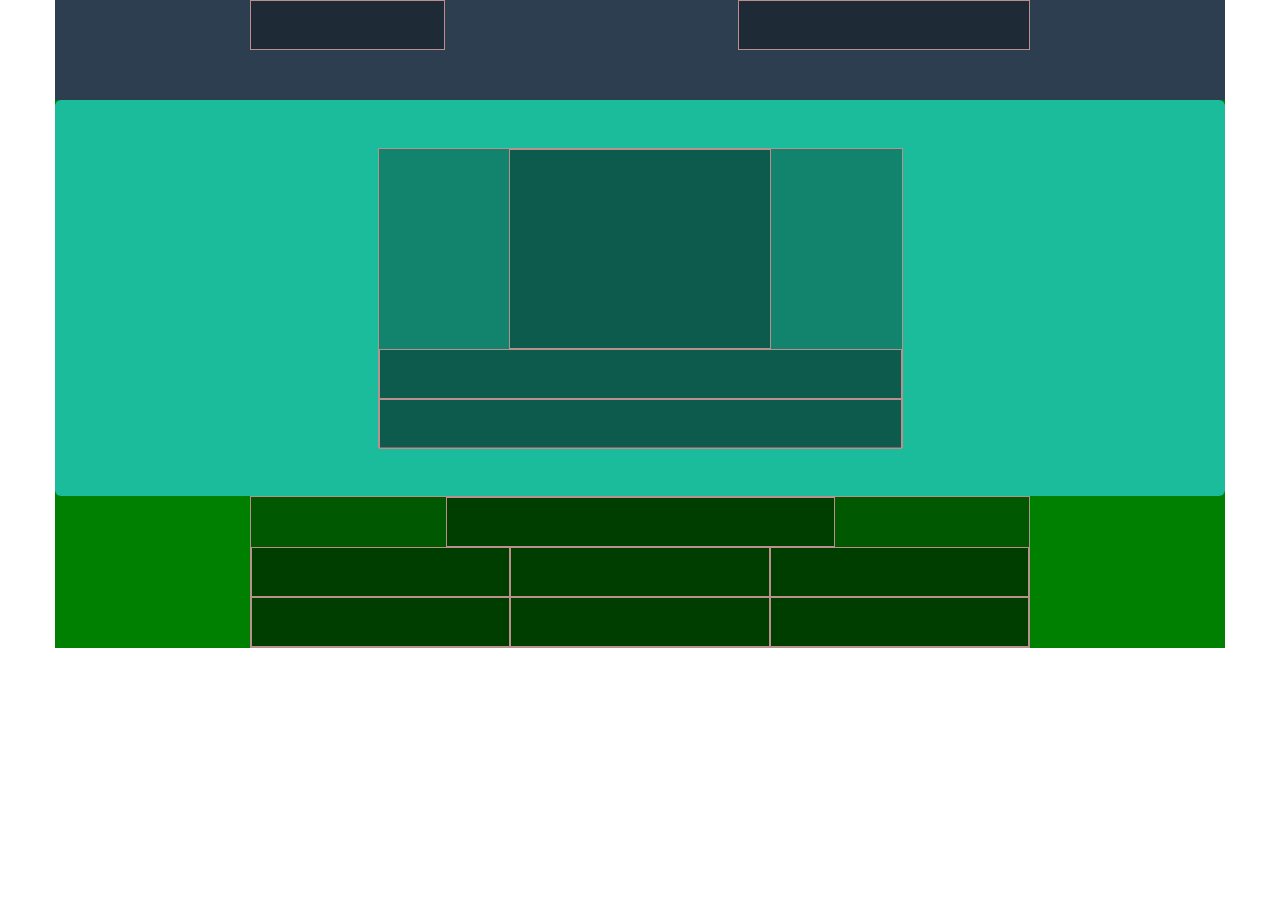
==== index.html @ 0159f52b "inizio settore main" ====
<!DOCTYPE html>
<html lang="en">
    <head>
        <meta charset="UTF-8">
        <meta http-equiv="X-UA-Compatible" content="IE=edge">
        <meta name="viewport" content="width=device-width, initial-scale=1.0">
        <!-- Latest compiled and minified CSS -->
        <link rel="stylesheet" href="https://maxcdn.bootstrapcdn.com/bootstrap/3.3.7/css/bootstrap.min.css" integrity="sha384-BVYiiSIFeK1dGmJRAkycuHAHRg32OmUcww7on3RYdg4Va+PmSTsz/K68vbdEjh4u" crossorigin="anonymous">
        <link rel="stylesheet" href="css/style.css">
        <title>Bootstrap Freelancer</title>
    </head>
    <body>
        <!-- sezione dedicata all'header -->
        <header>

            <!-- sezione dedicata all'header nav -->
            <section class="header-top container">
                <div class="row ">
                    <div class="col-xs-2 col-xs-offset-2"></div>
                    <div class="col-xs-3 col-xs-offset-3"></div>
                </div>
            </section>

            <section class="container">
                <div class="row jumbotron">
                    <div class="col-xs-6 col-xs-offset-3">
                        <div class="row">
                            <div id="img-jumbotron" class="col-xs-6 col-xs-offset-3"></div>
                            <div class="col-xs-12"></div>
                            <div class="col-xs-12"></div>
                        </div>
                    </div>
                </div>
            </section>
        </header>
        <!-- /sezione dedicata all'header -->

        <!-- sezione dedicata al main -->
        <main>
            <section class="container">
                <div class="row">
                    <div" class="col-xs-8 col-xs-offset-2">
                        <div class="row">
                            <div class="col-xs-6 col-xs-offset-3"></div>
                            <div class="col-xs-4"></div>
                            <div class="col-xs-4"></div>
                            <div class="col-xs-4"></div>
                            <div class="col-xs-4"></div>
                            <div class="col-xs-4"></div>
                            <div class="col-xs-4"></div>
                        </div>
                    </div>
                </div>
            </section>
        </main>
        <!-- /sezione dedicata al main -->

        <!-- sezione dedicata al footer  -->
        <footer>

        </footer>
        <!-- /sezione dedicata al footer  -->
    </body>
</html>
---- css/style.css ----
/* css comuni */
.container {
    background-color: green;
    min-height: 100px;
}
.row {
    margin-bottom: 0px;
    min-height: 50px;
}
[class*="col-"] {
    min-height: 50px;
    border: 1px solid rosybrown;
    background-color: rgba(0, 0, 0, 0.3);
}
/* css dedicato all'header */

.header-top {
    background-color: #2C3E50;
}
.jumbotron {
    background-color: #1ABC9C;
}
.jumbotron>div {
    height: 300px;
}
#img-jumbotron {
    height: 200px;
}

/* css dedicato al main */



/* css dedicato al footer  */
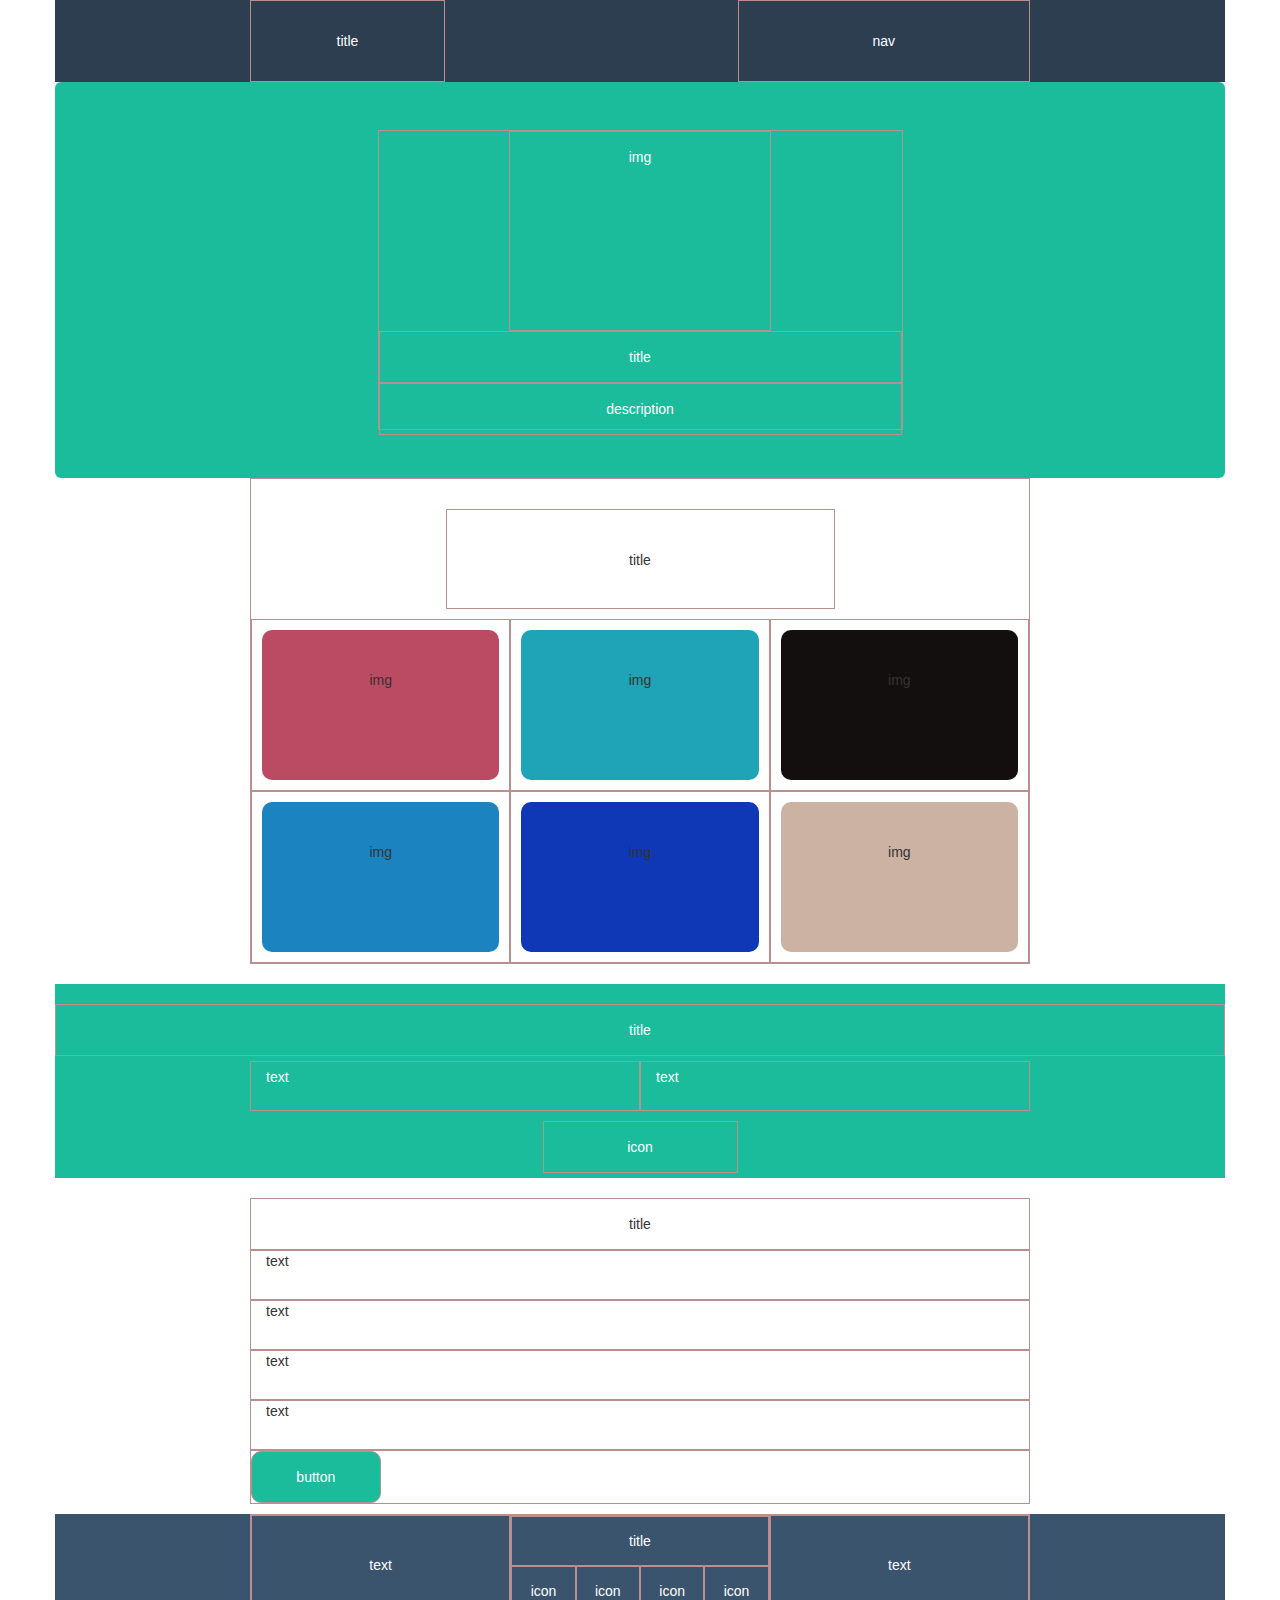
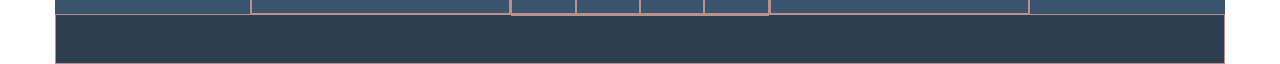
==== commit 8d6c6bca: "xs complete" ====
--- a/index.html
+++ b/index.html
@@ -14,20 +14,20 @@
         <header>
 
             <!-- sezione dedicata all'header nav -->
-            <section class="header-top container">
-                <div class="row ">
-                    <div class="col-xs-2 col-xs-offset-2"></div>
-                    <div class="col-xs-3 col-xs-offset-3"></div>
+            <section id="header-top" class="container">
+                <div class="row">
+                    <div class="col-xs-2 col-xs-offset-2">title</div>
+                    <div class="col-xs-3 col-xs-offset-3">nav</div>
                 </div>
             </section>
 
-            <section class="container">
+            <section id="start" class="container">
                 <div class="row jumbotron">
                     <div class="col-xs-6 col-xs-offset-3">
                         <div class="row">
-                            <div id="img-jumbotron" class="col-xs-6 col-xs-offset-3"></div>
-                            <div class="col-xs-12"></div>
-                            <div class="col-xs-12"></div>
+                            <div id="img-jumbotron" class="col-xs-6 col-xs-offset-3">img</div>
+                            <div class="col-xs-12">title</div>
+                            <div class="col-xs-12">description</div>
                         </div>
                     </div>
                 </div>
@@ -37,17 +37,57 @@
 
         <!-- sezione dedicata al main -->
         <main>
-            <section class="container">
+            <section id="portfolio" class="container">
                 <div class="row">
                     <div" class="col-xs-8 col-xs-offset-2">
                         <div class="row">
-                            <div class="col-xs-6 col-xs-offset-3"></div>
-                            <div class="col-xs-4"></div>
-                            <div class="col-xs-4"></div>
-                            <div class="col-xs-4"></div>
-                            <div class="col-xs-4"></div>
-                            <div class="col-xs-4"></div>
-                            <div class="col-xs-4"></div>
+                            <div class="col-xs-6 col-xs-offset-3 title">title</div>
+                            <div class="col-xs-4">
+                                <div class="main-img-1">img</div>
+                            </div>
+                            <div class="col-xs-4">
+                                <div class="main-img-2">img</div>
+                            </div>
+                            <div class="col-xs-4">
+                                <div class="main-img-3">img</div>
+                            </div>
+                            <div class="col-xs-4">
+                                <div class="main-img-4">img</div>
+                            </div>
+                            <div class="col-xs-4">
+                                <div class="main-img-5">img</div>
+                            </div>
+                            <div class="col-xs-4">
+                                <div class="main-img-6">img</div>
+                            </div>
+                        </div>
+                    </div>
+                </div>
+            </section>
+
+            <section id="about" class="container">
+                <div class="row">
+                    <div class="col-sx-12 title">title</div>
+                    <p class="col-xs-4 col-xs-offset-2">
+                        text
+                    </p>
+                    <p class="col-xs-4">
+                        text
+                    </p>
+                    <div id="icon-1" class="col-xs-2 col-xs-offset-5">icon</div>
+                </div>
+            </section>
+
+            <section id="contact" class="contact container">
+                <div class="row">
+                    <div class="title col-xs-8 col-xs-offset-2">title</div>
+                    <div class="col-xs-8 col-xs-offset-2">text</div>
+                    <div class="col-xs-8 col-xs-offset-2">text</div>
+                    <div class="col-xs-8 col-xs-offset-2">text</div>
+                    <div class="col-xs-8 col-xs-offset-2">text</div>
+                    <div class="col-xs-8 col-xs-offset-2">
+                        <div class="row">
+                            <div id ="button-1" class="col-xs-2">button</div>
                         </div>
                     </div>
                 </div>
@@ -57,7 +97,43 @@
 
         <!-- sezione dedicata al footer  -->
         <footer>
+            <section class="container">
+                <div id="footer-center" class="row ">
+                    <div class="col-xs-8 col-xs-offset-2">
+                        <div class="row">
+                            <div class="col-xs-4">
+                                <span>text</span>
+                            </div>
+                            <div class="col-xs-4">
+                                <div class="row footer-icon">
+                                    <div class="col-xs-12">
+                                        <span>title</span>
+                                    </div>
+                                    <div class="col-xs-3">
+                                        <span>icon</span>
+                                    </div>
+                                    <div class="col-xs-3">
+                                        <span>icon</span>
+                                    </div>
+                                    <div class="col-xs-3">
+                                        <span>icon</span>
+                                    </div>
+                                    <div class="col-xs-3">
+                                        <span>icon</span>
+                                    </div>
+                                </div>
+                            </div>
+                            <div class="col-xs-4">
+                                <span>text</span>
+                            </div>
+                        </div>
+                    </div>
+                </div>
 
+                <div id="footer-bottom" class="row">
+                    <div class="col-xs-12"></div>
+                </div>
+            </section>
         </footer>
         <!-- /sezione dedicata al footer  -->
     </body>
--- a/css/style.css
+++ b/css/style.css
@@ -1,7 +1,7 @@
 /* css comuni */
 .container {
-    background-color: green;
-    min-height: 100px;
+    /* background-color: green; */
+    min-height: 50px;
 }
 .row {
     margin-bottom: 0px;
@@ -10,12 +10,19 @@
 [class*="col-"] {
     min-height: 50px;
     border: 1px solid rosybrown;
-    background-color: rgba(0, 0, 0, 0.3);
+    /* background-color: rgba(0, 0, 0, 0.3); */
 }
 /* css dedicato all'header */
+header {
+    color: white;
+    text-align: center;
+}
 
-.header-top {
+#header-top {
     background-color: #2C3E50;
+}
+#header-top [class*="col-"] {
+    line-height: 80px;
 }
 .jumbotron {
     background-color: #1ABC9C;
@@ -26,10 +33,104 @@
 #img-jumbotron {
     height: 200px;
 }
+#start {
+    line-height: 50px;
+}
 
 /* css dedicato al main */
+#portfolio {
+    text-align: center; 
+    line-height: 100px;
+}
+#portfolio .title {
+    height: 100px;
+    margin-top: 30px;
+    margin-bottom: 10px;
+}
+[class*="main-img-"] {
+    height: 150px;
+    border-radius: 10px;
+    margin: 10px -5px 10px -5px;
+}
+.main-img-1 {
+    background-color: #BA4B63;
+}
+.main-img-2 {
+    background-color: #1EA4B6;
+}
+.main-img-3 {
+    background-color: #140F0F;
+}
+.main-img-4 {
+    background-color: #1C83C1;
+}
+.main-img-5 {
+    background-color: #0E38B5;
+}
+.main-img-6 {
+    background-color: #CCB2A3;
+}
+#about {
+    background-color: #1ABC9C;
+    color: white;
+    margin-top: 20px;
+    margin-bottom: 20px;
+}
+#about .title {
+    margin-top: 20px;
+    margin-bottom: 5px;
+    text-align: center;
+    line-height: 50px;
+}
+#about p {
+    padding-top: 5px;
+}
+#about> .row div:last-child {
+    margin-bottom: 5px;
+    text-align: center;
+}
+#icon-1 {
+    line-height: 50px;
+}
 
-
+#contact .title{
+    text-align: center;
+    line-height: 50px;
+}
+#button-1 {
+    line-height: 50px;
+    text-align: center;
+    border-radius: 10px;
+    color: white;
+    background-color: #1ABC9C;
+}
 
 /* css dedicato al footer  */
+footer {
+    margin-top: 10px;
+    color: white;
+    text-align: center;
+}
+footer [class*="col-"] {
+    position: relative;
+}
 
+footer span {
+    position: absolute; 
+    top: 50%;
+    left: 50%;
+    transform: translate(-50%, -50%);
+}
+
+#footer-center {
+    background-color: #3A546D;
+}
+#footer-center [class*="col-"] {
+    height: 100px;
+}
+#footer-bottom {
+    background-color: #2C3E50;
+}
+#footer-center .footer-icon div{
+    height: 20px;
+}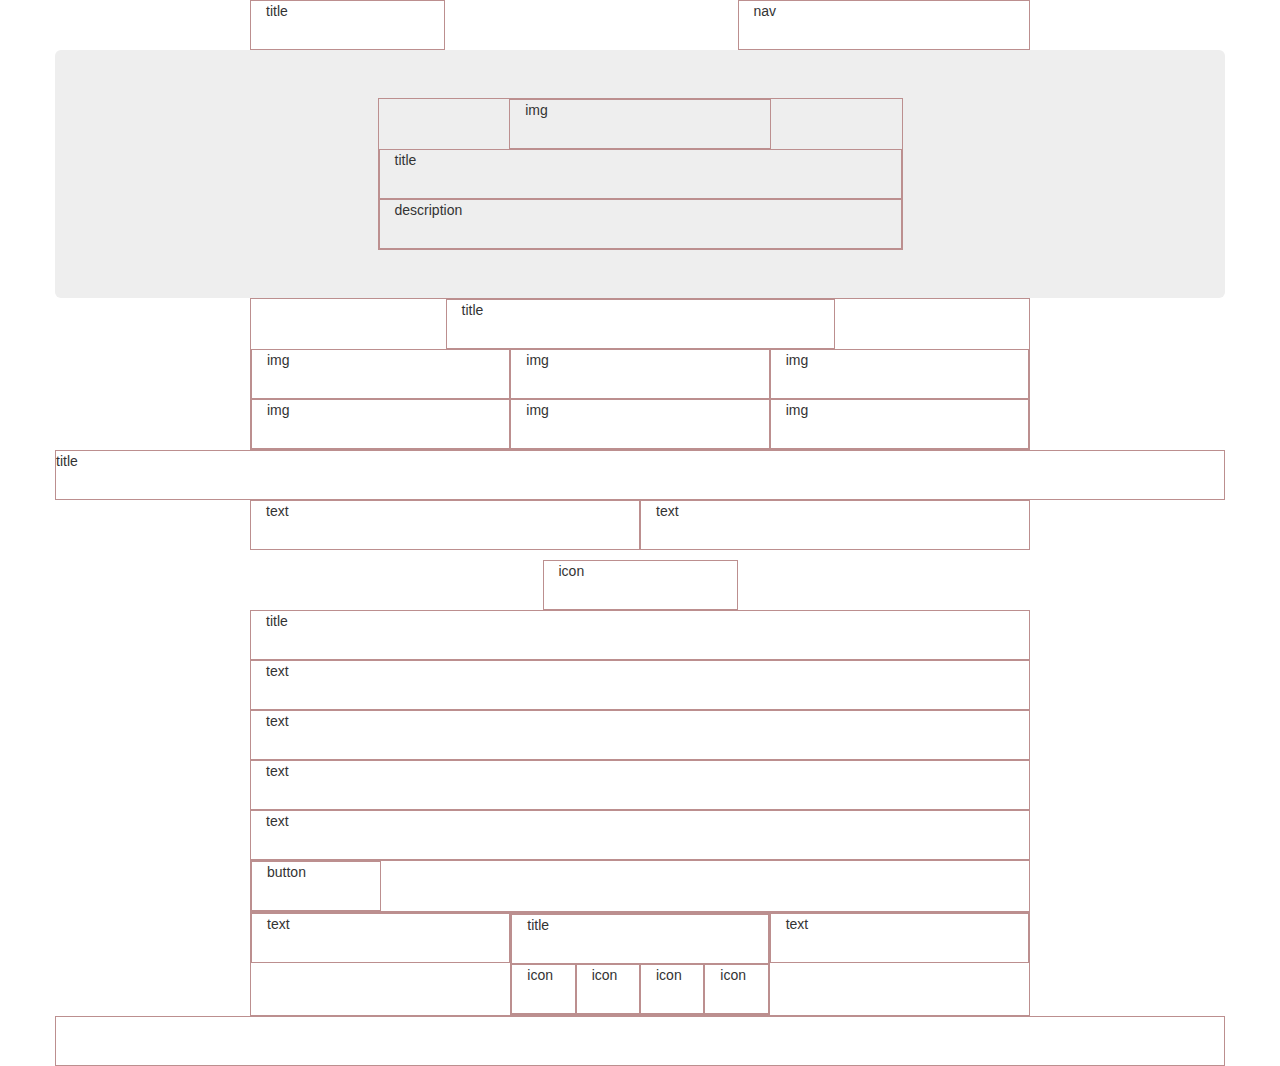
==== commit 66b51e7c: "correzione - lg" ====
--- a/index.html
+++ b/index.html
@@ -16,18 +16,18 @@
             <!-- sezione dedicata all'header nav -->
             <section id="header-top" class="container">
                 <div class="row">
-                    <div class="col-xs-2 col-xs-offset-2">title</div>
-                    <div class="col-xs-3 col-xs-offset-3">nav</div>
+                    <div class="col-lg-2 col-xs-offset-2">title</div>
+                    <div class="col-lg-3 col-lg-offset-3">nav</div>
                 </div>
             </section>
 
             <section id="start" class="container">
                 <div class="row jumbotron">
-                    <div class="col-xs-6 col-xs-offset-3">
+                    <div class="col-lg-6 col-lg-offset-3">
                         <div class="row">
-                            <div id="img-jumbotron" class="col-xs-6 col-xs-offset-3">img</div>
-                            <div class="col-xs-12">title</div>
-                            <div class="col-xs-12">description</div>
+                            <div id="img-jumbotron" class="col-lg-6 col-lg-offset-3">img</div>
+                            <div class="col-lg-12">title</div>
+                            <div class="col-lg-12">description</div>
                         </div>
                     </div>
                 </div>
@@ -39,25 +39,25 @@
         <main>
             <section id="portfolio" class="container">
                 <div class="row">
-                    <div" class="col-xs-8 col-xs-offset-2">
+                    <div" class="col-lg-8 col-lg-offset-2">
                         <div class="row">
-                            <div class="col-xs-6 col-xs-offset-3 title">title</div>
-                            <div class="col-xs-4">
+                            <div class="col-lg-6 col-lg-offset-3 title">title</div>
+                            <div class="col-lg-4">
                                 <div class="main-img-1">img</div>
                             </div>
-                            <div class="col-xs-4">
+                            <div class="col-lg-4">
                                 <div class="main-img-2">img</div>
                             </div>
-                            <div class="col-xs-4">
+                            <div class="col-lg-4">
                                 <div class="main-img-3">img</div>
                             </div>
-                            <div class="col-xs-4">
+                            <div class="col-lg-4">
                                 <div class="main-img-4">img</div>
                             </div>
-                            <div class="col-xs-4">
+                            <div class="col-lg-4">
                                 <div class="main-img-5">img</div>
                             </div>
-                            <div class="col-xs-4">
+                            <div class="col-lg-4">
                                 <div class="main-img-6">img</div>
                             </div>
                         </div>
@@ -68,26 +68,26 @@
             <section id="about" class="container">
                 <div class="row">
                     <div class="col-sx-12 title">title</div>
-                    <p class="col-xs-4 col-xs-offset-2">
+                    <p class="col-lg-4 col-lg-offset-2">
                         text
                     </p>
-                    <p class="col-xs-4">
+                    <p class="col-lg-4">
                         text
                     </p>
-                    <div id="icon-1" class="col-xs-2 col-xs-offset-5">icon</div>
+                    <div id="icon-1" class="col-lg-2 col-lg-offset-5">icon</div>
                 </div>
             </section>
 
             <section id="contact" class="contact container">
                 <div class="row">
-                    <div class="title col-xs-8 col-xs-offset-2">title</div>
-                    <div class="col-xs-8 col-xs-offset-2">text</div>
-                    <div class="col-xs-8 col-xs-offset-2">text</div>
-                    <div class="col-xs-8 col-xs-offset-2">text</div>
-                    <div class="col-xs-8 col-xs-offset-2">text</div>
-                    <div class="col-xs-8 col-xs-offset-2">
+                    <div class="title col-lg-8 col-lg-offset-2">title</div>
+                    <div class="col-lg-8 col-lg-offset-2">text</div>
+                    <div class="col-lg-8 col-lg-offset-2">text</div>
+                    <div class="col-lg-8 col-lg-offset-2">text</div>
+                    <div class="col-lg-8 col-lg-offset-2">text</div>
+                    <div class="col-lg-8 col-lg-offset-2">
                         <div class="row">
-                            <div id ="button-1" class="col-xs-2">button</div>
+                            <div id ="button-1" class="col-lg-2">button</div>
                         </div>
                     </div>
                 </div>
@@ -99,31 +99,31 @@
         <footer>
             <section class="container">
                 <div id="footer-center" class="row ">
-                    <div class="col-xs-8 col-xs-offset-2">
+                    <div class="col-lg-8 col-lg-offset-2">
                         <div class="row">
-                            <div class="col-xs-4">
+                            <div class="col-lg-4">
                                 <span>text</span>
                             </div>
-                            <div class="col-xs-4">
+                            <div class="col-lg-4">
                                 <div class="row footer-icon">
-                                    <div class="col-xs-12">
+                                    <div class="col-lg-12">
                                         <span>title</span>
                                     </div>
-                                    <div class="col-xs-3">
+                                    <div class="col-lg-3">
                                         <span>icon</span>
                                     </div>
-                                    <div class="col-xs-3">
+                                    <div class="col-lg-3">
                                         <span>icon</span>
                                     </div>
-                                    <div class="col-xs-3">
+                                    <div class="col-lg-3">
                                         <span>icon</span>
                                     </div>
-                                    <div class="col-xs-3">
+                                    <div class="col-lg-3">
                                         <span>icon</span>
                                     </div>
                                 </div>
                             </div>
-                            <div class="col-xs-4">
+                            <div class="col-lg-4">
                                 <span>text</span>
                             </div>
                         </div>
@@ -131,7 +131,7 @@
                 </div>
 
                 <div id="footer-bottom" class="row">
-                    <div class="col-xs-12"></div>
+                    <div class="col-lg-12"></div>
                 </div>
             </section>
         </footer>
--- a/css/style.css
+++ b/css/style.css
@@ -12,125 +12,131 @@
     border: 1px solid rosybrown;
     /* background-color: rgba(0, 0, 0, 0.3); */
 }
-/* css dedicato all'header */
-header {
-    color: white;
-    text-align: center;
+@media  (min-height: 1200px) {
+    
+    /* css dedicato all'header */
+    header {
+        color: white;
+        text-align: center;
+    }
+
+    #header-top {
+        background-color: #2C3E50;
+    }
+    #header-top [class*="col-"] {
+        line-height: 80px;
+    }
+    .jumbotron {
+        background-color: #1ABC9C;
+    }
+    .jumbotron>div {
+        height: 300px;
+    }
+    #img-jumbotron {
+        height: 200px;
+    }
+    #start {
+        line-height: 50px;
+    }
+
+    /* css dedicato al main */
+    #portfolio {
+        text-align: center; 
+        line-height: 100px;
+    }
+    #portfolio .title {
+        height: 100px;
+        margin-top: 30px;
+        margin-bottom: 10px;
+    }
+    [class*="main-img-"] {
+        height: 150px;
+        border-radius: 10px;
+        margin: 10px -5px 10px -5px;
+    }
+    .main-img-1 {
+        background-color: #BA4B63;
+    }
+    .main-img-2 {
+        background-color: #1EA4B6;
+    }
+    .main-img-3 {
+        background-color: #140F0F;
+    }
+    .main-img-4 {
+        background-color: #1C83C1;
+    }
+    .main-img-5 {
+        background-color: #0E38B5;
+    }
+    .main-img-6 {
+        background-color: #CCB2A3;
+    }
+    #about {
+        background-color: #1ABC9C;
+        color: white;
+        margin-top: 20px;
+        margin-bottom: 20px;
+    }
+    #about .title {
+        margin-top: 20px;
+        margin-bottom: 5px;
+        text-align: center;
+        line-height: 50px;
+    }
+    #about p {
+        padding-top: 5px;
+    }
+    #about> .row div:last-child {
+        margin-bottom: 5px;
+        text-align: center;
+    }
+    #icon-1 {
+        line-height: 50px;
+    }
+
+    #contact .title{
+        text-align: center;
+        line-height: 50px;
+    }
+    #button-1 {
+        line-height: 50px;
+        text-align: center;
+        border-radius: 10px;
+        color: white;
+        background-color: #1ABC9C;
+    }
+
+    /* css dedicato al footer  */
+    footer {
+        margin-top: 10px;
+        color: white;
+        text-align: center;
+    }
+    footer [class*="col-"] {
+        position: relative;
+    }
+
+    footer span {
+        position: absolute; 
+        top: 50%;
+        left: 50%;
+        transform: translate(-50%, -50%);
+    }
+
+    #footer-center {
+        background-color: #3A546D;
+    }
+    #footer-center [class*="col-"] {
+        height: 100px;
+    }
+    #footer-bottom {
+        background-color: #2C3E50;
+    }
+    #footer-center .footer-icon div{
+        height: 20px;
+    }
 }
-
-#header-top {
-    background-color: #2C3E50;
-}
-#header-top [class*="col-"] {
-    line-height: 80px;
-}
-.jumbotron {
-    background-color: #1ABC9C;
-}
-.jumbotron>div {
-    height: 300px;
-}
-#img-jumbotron {
-    height: 200px;
-}
-#start {
-    line-height: 50px;
-}
-
-/* css dedicato al main */
-#portfolio {
-    text-align: center; 
-    line-height: 100px;
-}
-#portfolio .title {
-    height: 100px;
-    margin-top: 30px;
-    margin-bottom: 10px;
-}
-[class*="main-img-"] {
-    height: 150px;
-    border-radius: 10px;
-    margin: 10px -5px 10px -5px;
-}
-.main-img-1 {
-    background-color: #BA4B63;
-}
-.main-img-2 {
-    background-color: #1EA4B6;
-}
-.main-img-3 {
-    background-color: #140F0F;
-}
-.main-img-4 {
-    background-color: #1C83C1;
-}
-.main-img-5 {
-    background-color: #0E38B5;
-}
-.main-img-6 {
-    background-color: #CCB2A3;
-}
-#about {
-    background-color: #1ABC9C;
-    color: white;
-    margin-top: 20px;
-    margin-bottom: 20px;
-}
-#about .title {
-    margin-top: 20px;
-    margin-bottom: 5px;
-    text-align: center;
-    line-height: 50px;
-}
-#about p {
-    padding-top: 5px;
-}
-#about> .row div:last-child {
-    margin-bottom: 5px;
-    text-align: center;
-}
-#icon-1 {
-    line-height: 50px;
-}
-
-#contact .title{
-    text-align: center;
-    line-height: 50px;
-}
-#button-1 {
-    line-height: 50px;
-    text-align: center;
-    border-radius: 10px;
-    color: white;
-    background-color: #1ABC9C;
-}
-
-/* css dedicato al footer  */
-footer {
-    margin-top: 10px;
-    color: white;
-    text-align: center;
-}
-footer [class*="col-"] {
-    position: relative;
-}
-
-footer span {
-    position: absolute; 
-    top: 50%;
-    left: 50%;
-    transform: translate(-50%, -50%);
-}
-
-#footer-center {
-    background-color: #3A546D;
-}
-#footer-center [class*="col-"] {
-    height: 100px;
-}
-#footer-bottom {
-    background-color: #2C3E50;
-}
-#footer-center .footer-icon div{
-    height: 20px;
+@media screen (min-width: ) {
+    
 }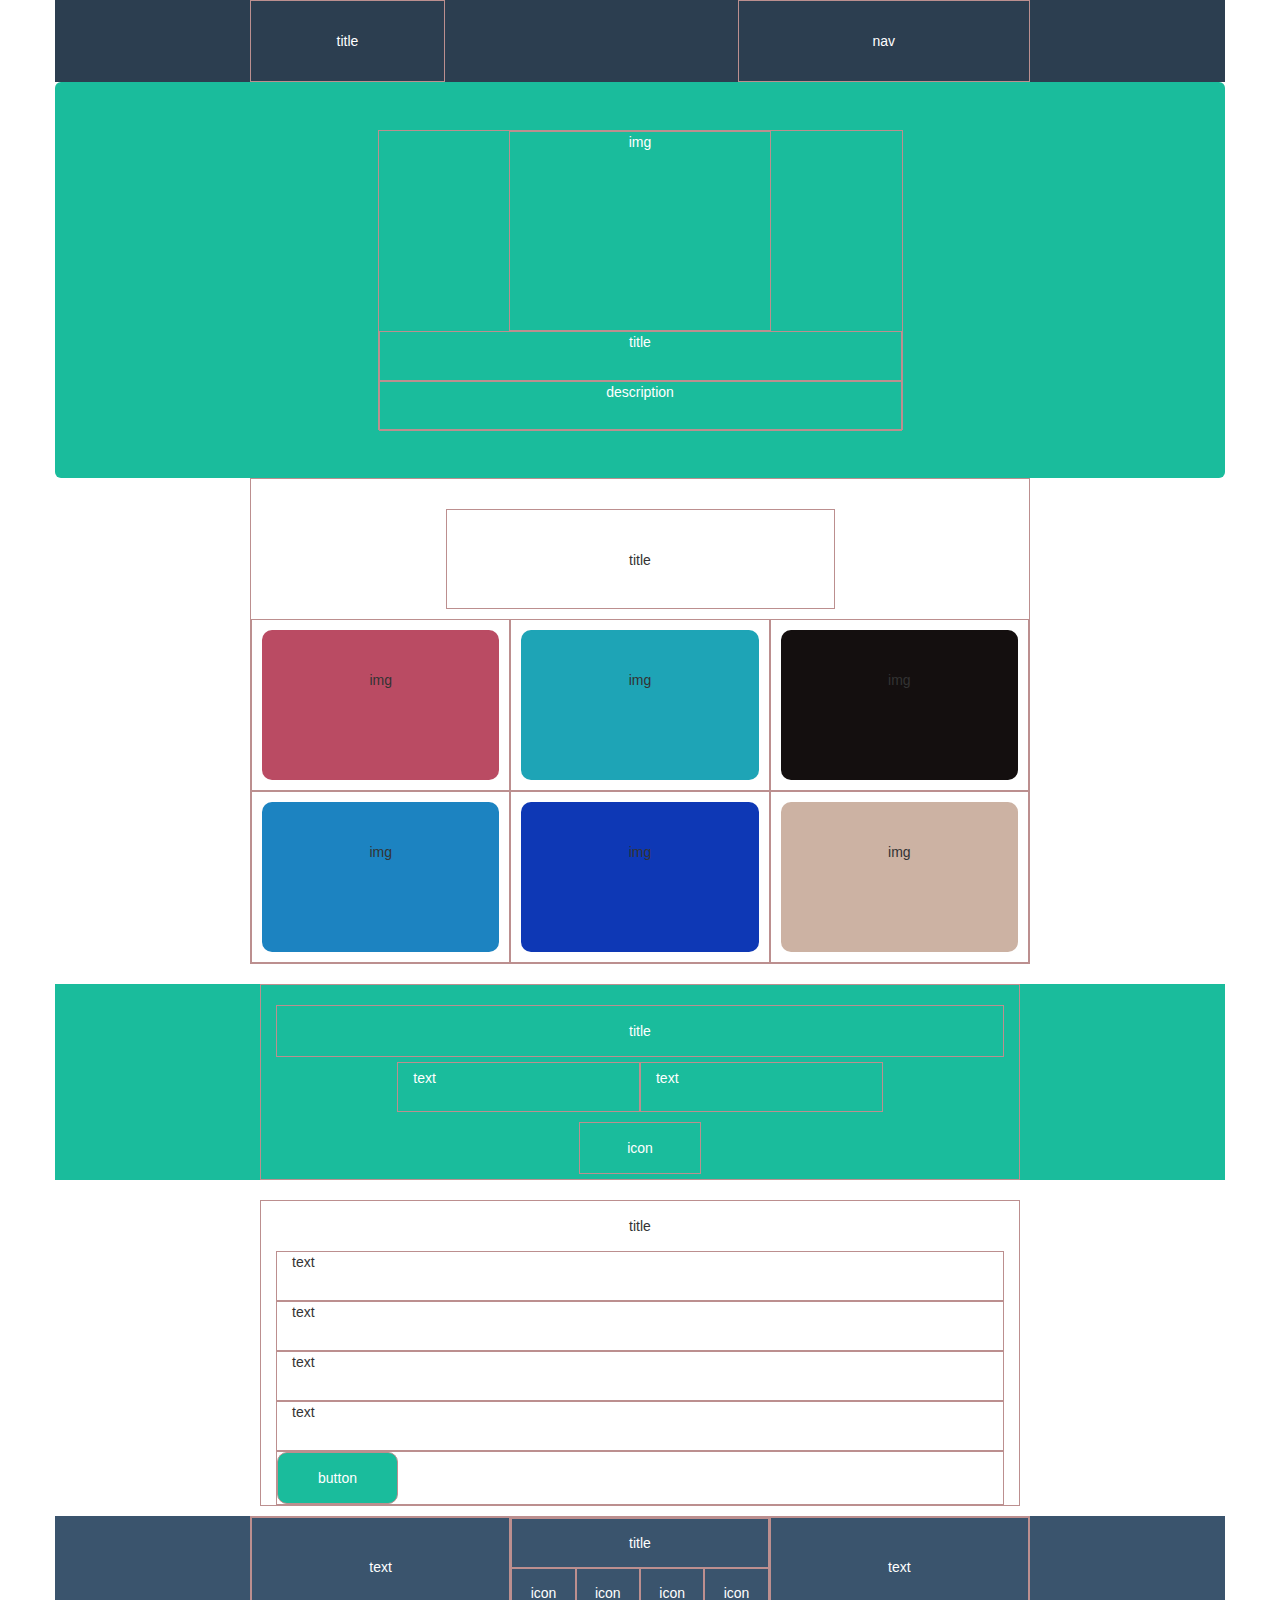
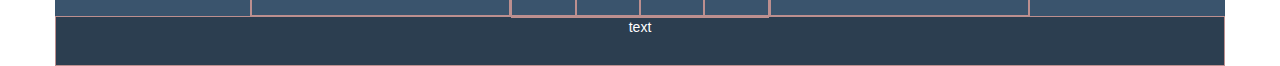
==== commit e5370abf: "fine struttura esercizio" ====
--- a/index.html
+++ b/index.html
@@ -16,14 +16,14 @@
             <!-- sezione dedicata all'header nav -->
             <section id="header-top" class="container">
                 <div class="row">
-                    <div class="col-lg-2 col-xs-offset-2">title</div>
-                    <div class="col-lg-3 col-lg-offset-3">nav</div>
+                    <div class="col-xs-6 col-sm-3 col-sm-offset-1 col-lg-2 col-lg-offset-2">title</div>
+                    <div class="col-xs-3 col-xs-offset-3 col-sm-4 col-sm-offset-3 col-lg-3">nav</div>
                 </div>
             </section>
 
             <section id="start" class="container">
                 <div class="row jumbotron">
-                    <div class="col-lg-6 col-lg-offset-3">
+                    <div class="col-sm-6 col-sm-offset-3 ">
                         <div class="row">
                             <div id="img-jumbotron" class="col-lg-6 col-lg-offset-3">img</div>
                             <div class="col-lg-12">title</div>
@@ -39,25 +39,25 @@
         <main>
             <section id="portfolio" class="container">
                 <div class="row">
-                    <div" class="col-lg-8 col-lg-offset-2">
+                    <div" class="col-xs-12 col-sm-10 col-sm-offset-1 col-lg-8 col-lg-offset-2">
                         <div class="row">
                             <div class="col-lg-6 col-lg-offset-3 title">title</div>
-                            <div class="col-lg-4">
+                            <div class="col-sm-6 col-lg-4">
                                 <div class="main-img-1">img</div>
                             </div>
-                            <div class="col-lg-4">
+                            <div class="col-sm-6 col-lg-4">
                                 <div class="main-img-2">img</div>
                             </div>
-                            <div class="col-lg-4">
+                            <div class="col-sm-6 col-lg-4">
                                 <div class="main-img-3">img</div>
                             </div>
-                            <div class="col-lg-4">
+                            <div class="col-sm-6 col-lg-4">
                                 <div class="main-img-4">img</div>
                             </div>
-                            <div class="col-lg-4">
+                            <div class="col-sm-6 col-lg-4">
                                 <div class="main-img-5">img</div>
                             </div>
-                            <div class="col-lg-4">
+                            <div class="col-sm-6 col-lg-4">
                                 <div class="main-img-6">img</div>
                             </div>
                         </div>
@@ -66,28 +66,28 @@
             </section>
 
             <section id="about" class="container">
-                <div class="row">
+                <div class="row col-xs-10 col-xs-offset-1 col-sm-8 col-sm-offset-2">
                     <div class="col-sx-12 title">title</div>
-                    <p class="col-lg-4 col-lg-offset-2">
+                    <p class="col-sm-6 col-lg-4 col-lg-offset-2">
                         text
                     </p>
-                    <p class="col-lg-4">
+                    <p class="col-sm-6 col-lg-4">
                         text
                     </p>
-                    <div id="icon-1" class="col-lg-2 col-lg-offset-5">icon</div>
+                    <div id="icon-1" class="col-sm-2 col-sm-offset-5 col-lg-2 col-lg-offset-5">icon</div>
                 </div>
             </section>
 
             <section id="contact" class="contact container">
-                <div class="row">
-                    <div class="title col-lg-8 col-lg-offset-2">title</div>
-                    <div class="col-lg-8 col-lg-offset-2">text</div>
-                    <div class="col-lg-8 col-lg-offset-2">text</div>
-                    <div class="col-lg-8 col-lg-offset-2">text</div>
-                    <div class="col-lg-8 col-lg-offset-2">text</div>
-                    <div class="col-lg-8 col-lg-offset-2">
+                <div class="row col-xs-10 col-xs-offset-1 col-sm-8 col-sm-offset-2">
+                    <div class="title">title</div>
+                    <div class="col-xs-12">text</div>
+                    <div class="col-xs-12">text</div>
+                    <div class="col-xs-12">text</div>
+                    <div class="col-xs-12">text</div>
+                    <div class="col-xs-12">
                         <div class="row">
-                            <div id ="button-1" class="col-lg-2">button</div>
+                            <div id ="button-1" class="col-xs-3 col-sm-2">button</div>
                         </div>
                     </div>
                 </div>
@@ -98,32 +98,32 @@
         <!-- sezione dedicata al footer  -->
         <footer>
             <section class="container">
-                <div id="footer-center" class="row ">
-                    <div class="col-lg-8 col-lg-offset-2">
+                <div id="footer-center" class="row">
+                    <div class="col-sm-12 col-lg-8 col-lg-offset-2">
                         <div class="row">
-                            <div class="col-lg-4">
+                            <div class="col-xs-10 col-xs-offset-1 col-sm-4 col-sm-offset-0">
                                 <span>text</span>
                             </div>
-                            <div class="col-lg-4">
+                            <div class="col-xs-10 col-xs-offset-1 col-sm-4 col-sm-offset-0">
                                 <div class="row footer-icon">
-                                    <div class="col-lg-12">
+                                    <div class="col-xs-8 col-xs-offset-2 col-sm-12 col-sm-offset-0">
                                         <span>title</span>
                                     </div>
-                                    <div class="col-lg-3">
+                                    <div class="col-xs-3">
                                         <span>icon</span>
                                     </div>
-                                    <div class="col-lg-3">
+                                    <div class="col-xs-3">
                                         <span>icon</span>
                                     </div>
-                                    <div class="col-lg-3">
+                                    <div class="col-xs-3">
                                         <span>icon</span>
                                     </div>
-                                    <div class="col-lg-3">
+                                    <div class="col-xs-3">
                                         <span>icon</span>
                                     </div>
                                 </div>
                             </div>
-                            <div class="col-lg-4">
+                            <div class="col-xs-12 col-sm-4">
                                 <span>text</span>
                             </div>
                         </div>
@@ -131,7 +131,7 @@
                 </div>
 
                 <div id="footer-bottom" class="row">
-                    <div class="col-lg-12"></div>
+                    <div class="col-xs-12 col-sm-12">text</div>
                 </div>
             </section>
         </footer>
--- a/css/style.css
+++ b/css/style.css
@@ -12,131 +12,124 @@
     border: 1px solid rosybrown;
     /* background-color: rgba(0, 0, 0, 0.3); */
 }
-@media  (min-height: 1200px) {
-    
-    /* css dedicato all'header */
-    header {
+
+
+/* css dedicato all'header */
+header {
         color: white;
         text-align: center;
-    }
+}
 
-    #header-top {
-        background-color: #2C3E50;
-    }
+#header-top {
+    background-color: #2C3E50;
+}
     #header-top [class*="col-"] {
-        line-height: 80px;
-    }
-    .jumbotron {
-        background-color: #1ABC9C;
-    }
-    .jumbotron>div {
-        height: 300px;
-    }
-    #img-jumbotron {
-        height: 200px;
-    }
-    #start {
-        line-height: 50px;
-    }
+    line-height: 80px;
+}
+.jumbotron {
+    background-color: #1ABC9C;
+}
+.jumbotron>div {
+    height: 300px;
+}
+#img-jumbotron {
+    height: 200px;
+}
 
-    /* css dedicato al main */
-    #portfolio {
-        text-align: center; 
-        line-height: 100px;
-    }
-    #portfolio .title {
-        height: 100px;
-        margin-top: 30px;
-        margin-bottom: 10px;
-    }
-    [class*="main-img-"] {
-        height: 150px;
-        border-radius: 10px;
-        margin: 10px -5px 10px -5px;
-    }
-    .main-img-1 {
-        background-color: #BA4B63;
-    }
-    .main-img-2 {
-        background-color: #1EA4B6;
-    }
-    .main-img-3 {
-        background-color: #140F0F;
-    }
-    .main-img-4 {
-        background-color: #1C83C1;
-    }
-    .main-img-5 {
-        background-color: #0E38B5;
-    }
-    .main-img-6 {
-        background-color: #CCB2A3;
-    }
-    #about {
-        background-color: #1ABC9C;
-        color: white;
-        margin-top: 20px;
-        margin-bottom: 20px;
-    }
-    #about .title {
-        margin-top: 20px;
-        margin-bottom: 5px;
-        text-align: center;
-        line-height: 50px;
-    }
-    #about p {
-        padding-top: 5px;
-    }
-    #about> .row div:last-child {
-        margin-bottom: 5px;
-        text-align: center;
-    }
-    #icon-1 {
-        line-height: 50px;
-    }
+/* css dedicato al main */
+#portfolio {
+    text-align: center; 
+    line-height: 100px;
+}
+#portfolio .title {
+    height: 100px;
+    margin-top: 30px;
+    margin-bottom: 10px;
+}
+[class*="main-img-"] {
+    height: 150px;
+    border-radius: 10px;
+    margin: 10px -5px 10px -5px;
+}
+.main-img-1 {
+    background-color: #BA4B63;
+}
+.main-img-2 {
+    background-color: #1EA4B6;
+}
+.main-img-3 {
+    background-color: #140F0F;
+}
+.main-img-4 {
+    background-color: #1C83C1;
+}
+.main-img-5 {
+    background-color: #0E38B5;
+}
+.main-img-6 {
+    background-color: #CCB2A3;
+}
+#about {
+    background-color: #1ABC9C;
+    color: white;
+    margin-top: 20px;
+    margin-bottom: 20px;
+}
+#about .title {
+    margin-top: 20px;
+    margin-bottom: 5px;
+    text-align: center;
+    line-height: 50px;
+}
+#about p {
+    padding-top: 5px;
+}
+#about> .row div:last-child {
+    margin-bottom: 5px;
+    text-align: center;
+}
+#icon-1 {
+    line-height: 50px;
+}
 
-    #contact .title{
-        text-align: center;
-        line-height: 50px;
-    }
-    #button-1 {
-        line-height: 50px;
-        text-align: center;
-        border-radius: 10px;
-        color: white;
-        background-color: #1ABC9C;
-    }
+#contact .title{
+    text-align: center;
+    line-height: 50px;
+}
+#button-1 {
+    line-height: 50px;
+    text-align: center;
+    border-radius: 10px;
+    color: white;
+    background-color: #1ABC9C;
+}
 
-    /* css dedicato al footer  */
-    footer {
-        margin-top: 10px;
-        color: white;
-        text-align: center;
-    }
-    footer [class*="col-"] {
-        position: relative;
-    }
+/* css dedicato al footer  */
+footer {
+    margin-top: 10px;
+    color: white;
+    text-align: center;
+}
+footer [class*="col-"] {
+    position: relative;
+}
 
-    footer span {
-        position: absolute; 
-        top: 50%;
-        left: 50%;
-        transform: translate(-50%, -50%);
-    }
+footer span {
+    position: absolute; 
+    top: 50%;
+    left: 50%;
+    transform: translate(-50%, -50%);
+}
 
-    #footer-center {
-        background-color: #3A546D;
-    }
-    #footer-center [class*="col-"] {
-        height: 100px;
-    }
-    #footer-bottom {
-        background-color: #2C3E50;
-    }
-    #footer-center .footer-icon div{
-        height: 20px;
-    }
+#footer-center {
+    background-color: #3A546D;
 }
-@media screen (min-width: ) {
-    
-}+#footer-center [class*="col-"] {
+    height: 100px;
+}
+#footer-bottom {
+    background-color: #2C3E50;
+}
+#footer-center .footer-icon div{
+    height: 20px;
+}
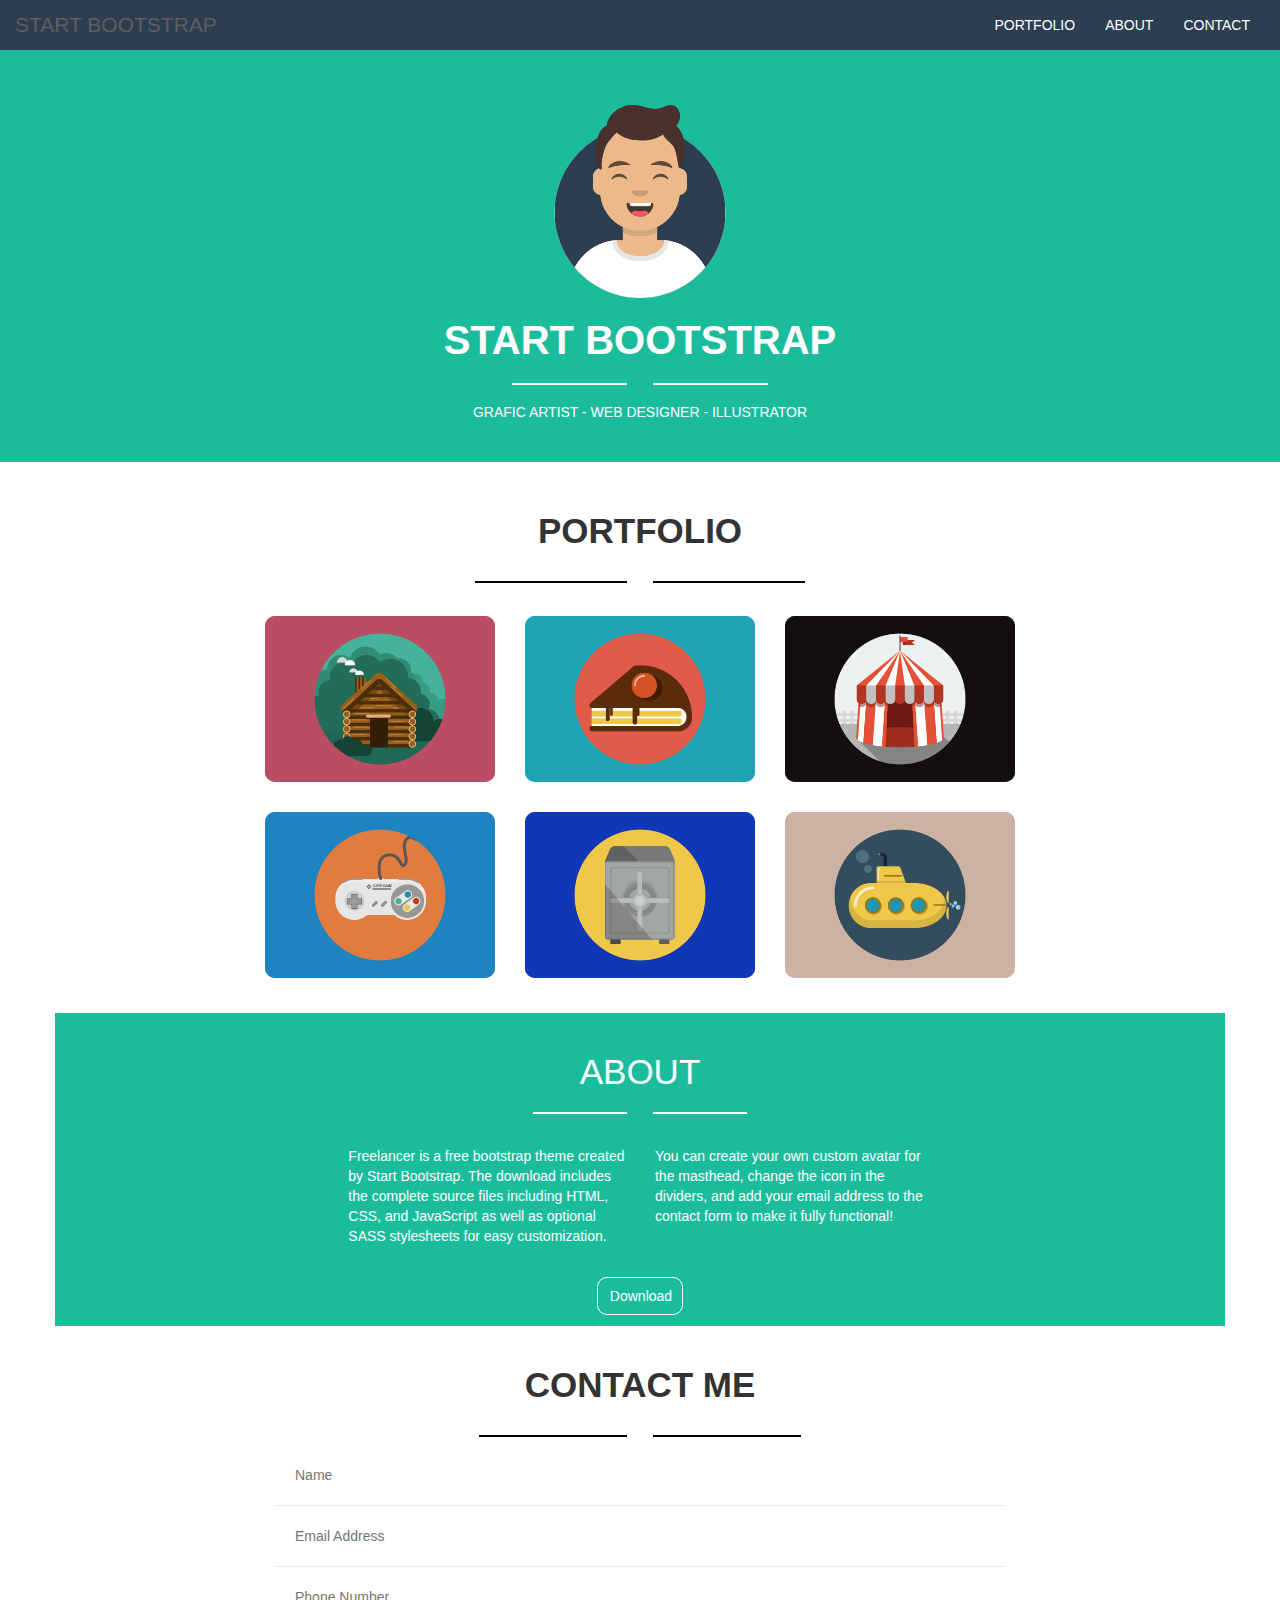
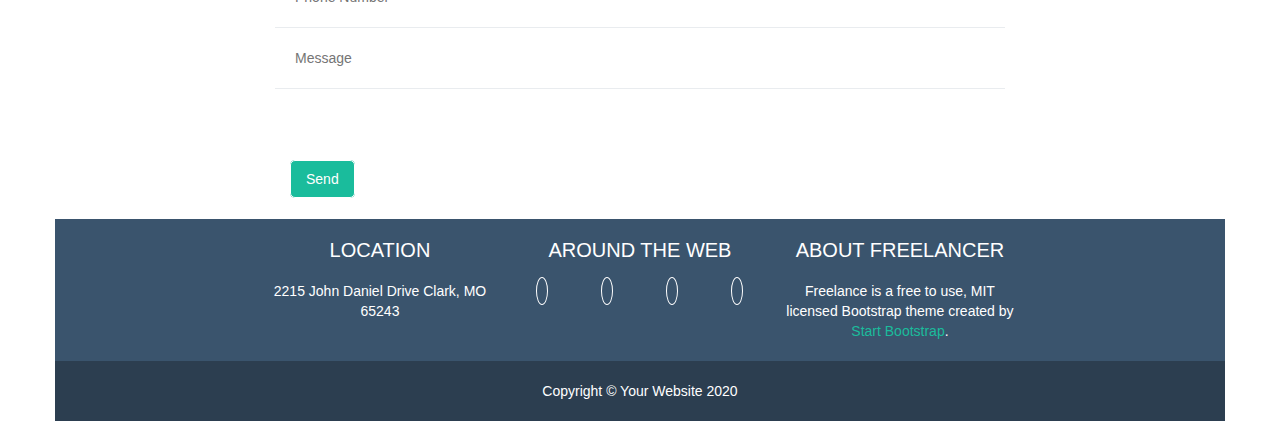
==== commit ecfdd8a8: "fine progetto" ====
--- a/index.html
+++ b/index.html
@@ -5,6 +5,7 @@
         <meta http-equiv="X-UA-Compatible" content="IE=edge">
         <meta name="viewport" content="width=device-width, initial-scale=1.0">
         <!-- Latest compiled and minified CSS -->
+        <link rel="stylesheet" href="https://cdnjs.cloudflare.com/ajax/libs/font-awesome/5.15.3/css/all.min.css" integrity="sha512-iBBXm8fW90+nuLcSKlbmrPcLa0OT92xO1BIsZ+ywDWZCvqsWgccV3gFoRBv0z+8dLJgyAHIhR35VZc2oM/gI1w==" crossorigin="anonymous" />
         <link rel="stylesheet" href="https://maxcdn.bootstrapcdn.com/bootstrap/3.3.7/css/bootstrap.min.css" integrity="sha384-BVYiiSIFeK1dGmJRAkycuHAHRg32OmUcww7on3RYdg4Va+PmSTsz/K68vbdEjh4u" crossorigin="anonymous">
         <link rel="stylesheet" href="css/style.css">
         <title>Bootstrap Freelancer</title>
@@ -14,20 +15,46 @@
         <header>
 
             <!-- sezione dedicata all'header nav -->
-            <section id="header-top" class="container">
-                <div class="row">
-                    <div class="col-xs-6 col-sm-3 col-sm-offset-1 col-lg-2 col-lg-offset-2">title</div>
-                    <div class="col-xs-3 col-xs-offset-3 col-sm-4 col-sm-offset-3 col-lg-3">nav</div>
-                </div>
-            </section>
-
-            <section id="start" class="container">
+            <nav id="header_top" class="navbar navbar-default">
+                <div id="header_nav" class="container-fluid">
+                  <!-- Brand and toggle get grouped for better mobile display -->
+                    <div class=" navbar-header">
+                        <button type="button" class="navbar-toggle collapsed" data-toggle="collapse" data-target="#bs-example-navbar-collapse-1" aria-expanded="false">
+                        <span class="sr-only">Toggle navigation</span>
+                        <span class="icon-bar"></span>
+                        <span class="icon-bar"></span>
+                        <span class="icon-bar"></span>
+                        </button>
+                        <a class="navbar-brand" href="#">start bootstrap</a>
+                    </div>
+              
+                  <!-- Collect the nav links, forms, and other content for toggling -->
+                    <div class="collapse navbar-collapse" id="bs-example-navbar-collapse-1">
+                        <ul class="nav navbar-nav navbar-right">
+                            <li><a href="#">portfolio</a></li>
+                            <li><a href="#">about</a></li>
+                            <li><a href="#">contact</a></li>
+                        </ul>
+                    </div><!-- /.navbar-collapse -->
+                </div><!-- /.container-fluid -->
+            </nav>
+
+            <section id="start" class="container-fluid text-center">
                 <div class="row jumbotron">
-                    <div class="col-sm-6 col-sm-offset-3 ">
+                    <div class="col-sm-12">
                         <div class="row">
-                            <div id="img-jumbotron" class="col-lg-6 col-lg-offset-3">img</div>
-                            <div class="col-lg-12">title</div>
-                            <div class="col-lg-12">description</div>
+                            <div id="img-jumbotron" class="col-lg-6 col-lg-offset-3">
+                                <img src="img/avatar.svg" alt="avatar">
+                            </div>
+                            <div class="jumbo-content col-lg-12 text-uppercase">
+                                <h1>start bootstrap</h1>
+                                <div class="star-line">
+                                    <span><hr></span>
+                                    <span class="star-star"><i class="fas fa-star"></i></span>
+                                    <span><hr></span>
+                                </div>
+                                <div class="jumbo-description text-uppercase col-lg-12">grafic artist - web designer - illustrator</div>
+                            </div>
                         </div>
                     </div>
                 </div>
@@ -41,24 +68,43 @@
                 <div class="row">
                     <div" class="col-xs-12 col-sm-10 col-sm-offset-1 col-lg-8 col-lg-offset-2">
                         <div class="row">
-                            <div class="col-lg-6 col-lg-offset-3 title">title</div>
-                            <div class="col-sm-6 col-lg-4">
-                                <div class="main-img-1">img</div>
-                            </div>
-                            <div class="col-sm-6 col-lg-4">
-                                <div class="main-img-2">img</div>
-                            </div>
-                            <div class="col-sm-6 col-lg-4">
-                                <div class="main-img-3">img</div>
-                            </div>
-                            <div class="col-sm-6 col-lg-4">
-                                <div class="main-img-4">img</div>
-                            </div>
-                            <div class="col-sm-6 col-lg-4">
-                                <div class="main-img-5">img</div>
-                            </div>
-                            <div class="col-sm-6 col-lg-4">
-                                <div class="main-img-6">img</div>
+                            <div class="col-lg-12 title">
+                                <h2>portfolio</h2>
+                                <div class="star-line">
+                                    <span><hr></span>
+                                    <span class="star-star"><i class="fas fa-star"></i></span>
+                                    <span><hr></span>
+                                </div>
+                            </div>
+                            <div class="col-sm-6 col-lg-4">
+                                <div class="main-img-1">
+                                    <img class="radius-10" src="img/cabin.png" alt="cabin">
+                                </div>
+                            </div>
+                            <div class="col-sm-6 col-lg-4">
+                                <div class="main-img-2">
+                                    <img class="radius-10" src="img/cake.png" alt="cake">
+                                </div>
+                            </div>
+                            <div class="col-sm-6 col-lg-4">
+                                <div class="main-img-3">
+                                    <img class="radius-10" src="img/circus.png" alt="circus">
+                                </div>
+                            </div>
+                            <div class="col-sm-6 col-lg-4">
+                                <div class="main-img-4">
+                                    <img class="radius-10" src="img/game.png" alt="game">
+                                </div>
+                            </div>
+                            <div class="col-sm-6 col-lg-4">
+                                <div class="main-img-5">
+                                    <img class="radius-10" src="img/safe.png" alt="safe">
+                                </div>
+                            </div>
+                            <div class="col-sm-6 col-lg-4">
+                                <div class="main-img-6">
+                                    <img class="radius-10" src="img/submarine.png" alt="submarine">
+                                </div>
                             </div>
                         </div>
                     </div>
@@ -66,28 +112,44 @@
             </section>
 
             <section id="about" class="container">
-                <div class="row col-xs-10 col-xs-offset-1 col-sm-8 col-sm-offset-2">
-                    <div class="col-sx-12 title">title</div>
+                <div class="row col-xs-10 col-xs-offset-1 col-sm-10 col-sm-offset-1">
+                    <div class="col-sx-12 title">
+                        <h2>about</h2>
+                        <div class="star-line">
+                            <span><hr></span>
+                            <span class="star-star"><i class="fas fa-star"></i></span>
+                            <span><hr></span>
+                        </div>
+                    </div>
                     <p class="col-sm-6 col-lg-4 col-lg-offset-2">
-                        text
+                        Freelancer is a free bootstrap theme created by Start Bootstrap. The download includes the complete source files including HTML, CSS, and JavaScript as well as optional SASS stylesheets for easy customization.
                     </p>
                     <p class="col-sm-6 col-lg-4">
-                        text
+                        You can create your own custom avatar for the masthead, change the icon in the dividers, and add your email address to the contact form to make it fully functional!
                     </p>
-                    <div id="icon-1" class="col-sm-2 col-sm-offset-5 col-lg-2 col-lg-offset-5">icon</div>
-                </div>
-            </section>
-
-            <section id="contact" class="contact container">
+                    <div class="button col-xs-12">
+                        <a href="#"><i class="fas fa-download"></i> Download</a>
+                    </div>
+                </div>
+            </section>
+
+            <section id="contact" class="container">
                 <div class="row col-xs-10 col-xs-offset-1 col-sm-8 col-sm-offset-2">
-                    <div class="title">title</div>
-                    <div class="col-xs-12">text</div>
-                    <div class="col-xs-12">text</div>
-                    <div class="col-xs-12">text</div>
-                    <div class="col-xs-12">text</div>
+                    <div class="title">
+                        <h2>Contact me</h2>
+                        <div class="star-line">
+                            <span><hr></span>
+                            <span class="star-star"><i class="fas fa-star"></i></span>
+                            <span><hr></span>
+                        </div>
+                    </div>
+                    <input class="col-xs-12" type="text" placeholder="Name" required>
+                    <input class="col-xs-12" type="email" placeholder="Email Address" required>
+                    <input class="col-xs-12" type="text" placeholder="Phone Number" required>
+                    <input class="text-area col-xs-12" type="text-area" placeholder="Message" rows="8" cols="80" required>
                     <div class="col-xs-12">
-                        <div class="row">
-                            <div id ="button-1" class="col-xs-3 col-sm-2">button</div>
+                        <div  id="button-1">
+                            <a href="#"> Send</a>
                         </div>
                     </div>
                 </div>
@@ -102,39 +164,56 @@
                     <div class="col-sm-12 col-lg-8 col-lg-offset-2">
                         <div class="row">
                             <div class="col-xs-10 col-xs-offset-1 col-sm-4 col-sm-offset-0">
-                                <span>text</span>
+                                <h3>location</h3>
+                                <div>2215 John Daniel Drive
+                                    Clark, MO 65243</div>
                             </div>
                             <div class="col-xs-10 col-xs-offset-1 col-sm-4 col-sm-offset-0">
                                 <div class="row footer-icon">
                                     <div class="col-xs-8 col-xs-offset-2 col-sm-12 col-sm-offset-0">
-                                        <span>title</span>
-                                    </div>
-                                    <div class="col-xs-3">
-                                        <span>icon</span>
-                                    </div>
-                                    <div class="col-xs-3">
-                                        <span>icon</span>
-                                    </div>
-                                    <div class="col-xs-3">
-                                        <span>icon</span>
-                                    </div>
-                                    <div class="col-xs-3">
-                                        <span>icon</span>
+                                        <h3>around the web</h3>
+                                    </div>
+                                    <div class="circle col-xs-3">
+                                        <a href="">
+                                            <i class="fab fa-facebook-f"></i>
+                                        </a>
+                                    </div>
+                                    <div class="circle col-xs-3">
+                                        <a href="">
+                                            <i class="fab fa-google-plus-g"></i>
+                                        </a>
+                                    </div>
+                                    <div class="circle col-xs-3">
+                                        <a href="">
+                                            <i class="fab fa-twitter"></i>
+                                        </a>
+                                    </div>
+                                    <div class="circle col-xs-3">
+                                        <a href="">
+                                            <i class="fab fa-linkedin-in"></i>
+                                        </a>
                                     </div>
                                 </div>
                             </div>
                             <div class="col-xs-12 col-sm-4">
-                                <span>text</span>
+                                <h3>about freelancer</h3>
+                                <div>
+                                    Freelance is a free to use, MIT licensed Bootstrap theme created by <a class="freelancer" href="#">Start Bootstrap</a>.
+                                </div>
                             </div>
                         </div>
                     </div>
                 </div>
 
                 <div id="footer-bottom" class="row">
-                    <div class="col-xs-12 col-sm-12">text</div>
+                    <div class="copyright col-xs-12 col-sm-12">Copyright © Your Website 2020</div>
                 </div>
             </section>
         </footer>
         <!-- /sezione dedicata al footer  -->
+        <!-- jQuery (necessary for Bootstrap's JavaScript plugins) -->
+        <script src="https://ajax.googleapis.com/ajax/libs/jquery/1.12.4/jquery.min.js"></script>
+        <!-- Include all compiled plugins (below), or include individual files as needed -->
+        <script src="https://maxcdn.bootstrapcdn.com/bootstrap/3.3.7/js/bootstrap.min.js" integrity="sha384-Tc5IQib027qvyjSMfHjOMaLkfuWVxZxUPnCJA7l2mCWNIpG9mGCD8wGNIcPD7Txa" crossorigin="anonymous"></script>
     </body>
 </html>--- a/css/style.css
+++ b/css/style.css
@@ -1,4 +1,8 @@
 /* css comuni */
+body {
+    min-width: 300px;
+    letter-spacing: 0;
+}
 .container {
     /* background-color: green; */
     min-height: 50px;
@@ -7,33 +11,87 @@
     margin-bottom: 0px;
     min-height: 50px;
 }
-[class*="col-"] {
-    min-height: 50px;
-    border: 1px solid rosybrown;
-    /* background-color: rgba(0, 0, 0, 0.3); */
+h2 {
+    font-size: 35px;
+    text-transform: uppercase;
+}
+h3 {
+    font-size: 20px;
+    text-transform: uppercase;
+    padding-bottom: 10px;
+}
+.radius-10 {
+    border-radius: 10px;
+}
+.button {
+    margin: 0 auto;
+    padding-top: 30px;
 }
 
 
 /* css dedicato all'header */
 header {
-        color: white;
-        text-align: center;
-}
-
-#header-top {
+    color: white;
+}
+
+#header_top,
+.navbar-default .navbar-brand,
+.navbar-default .navbar-nav>li>a {
+    text-transform: uppercase;
     background-color: #2C3E50;
-}
-    #header-top [class*="col-"] {
+    color: white;
+}
+#header_top {
+    position: fixed;
+    width: 100%;
+    border: 0;
+    border-radius: 0;
+    z-index: 2;
+}
+#start {
+    padding-top: 50px;
+}
+#start .row {
+    border-radius: 0;
+}
+
+.navbar-default .navbar-brand {
+    font-size: 1.5em;
+}
+#header-top [class*="col-"] {
     line-height: 80px;
 }
 .jumbotron {
     background-color: #1ABC9C;
-}
-.jumbotron>div {
-    height: 300px;
-}
-#img-jumbotron {
+    padding-bottom: 40px;
+}
+.jumbotron h1 {
+    font-size: 40px;
+    font-weight: 700;
+}
+#img-jumbotron img{
     height: 200px;
+}
+.star-line {
+    font-size: 20px;
+    color: white;
+    line-height: 20px;
+}
+.star-line hr {
+    display: inline-block;
+    width: 10%;
+    border: 1px solid white;
+    margin-top: 0;
+    margin-bottom: 0;
+    line-height: 20px;
+    vertical-align: middle;
+}
+.star-star {
+    margin: 0 10px 0 10px;
+}
+.jumbo-description {
+    padding-top: 10px;
+    text-transform: uppercase;
 }
 
 /* css dedicato al main */
@@ -42,14 +100,32 @@
     line-height: 100px;
 }
 #portfolio .title {
-    height: 100px;
     margin-top: 30px;
     margin-bottom: 10px;
 }
+#portfolio h2,
+#contact h2 {
+    font-weight: 600;
+    padding-bottom: 10px;
+}
+#portfolio .star-line,
+#portfolio .star-star,
+#contact .star-line,
+#contact .star-star {
+    color: black;
+}
+#portfolio hr,
+#contact hr {
+    width: 20%;
+    border: 1px solid black;
+}
+#portfolio img {
+    width: 100%;
+}
 [class*="main-img-"] {
-    height: 150px;
     border-radius: 10px;
-    margin: 10px -5px 10px -5px;
+    margin-top: 15px;
+    margin-bottom: 15px;
 }
 .main-img-1 {
     background-color: #BA4B63;
@@ -84,25 +160,48 @@
 #about p {
     padding-top: 5px;
 }
+#about h2 {
+    padding-top: 20px;
+}
 #about> .row div:last-child {
-    margin-bottom: 5px;
-    text-align: center;
-}
-#icon-1 {
+    margin-bottom: 20px;
+    text-align: center;
+}
+#about .button a {
+    color: white;
+    padding: 10px;
+    border: 1px solid white;
+    border-radius: 10px; 
+    text-decoration: none;
+}
+#about .button i {
+    padding-right: 2px;
+}
+
+#contact .title{
+    text-align: center;
     line-height: 50px;
 }
-
-#contact .title{
-    text-align: center;
-    line-height: 50px;
+#contact input {
+    padding: 20px;
+    border: none;
+    border-bottom: 1px solid #E9ECEF;
+}
+
+#button-1 a {
+    color: white;
+    padding: 10px 15px;
+    border: 1px solid white;
+    text-decoration: none;
+    background-color: #1ABC9C;
+    border-radius: 5px; 
 }
 #button-1 {
-    line-height: 50px;
-    text-align: center;
-    border-radius: 10px;
-    color: white;
-    background-color: #1ABC9C;
-}
+    display: inline-block;
+    padding-top: 80px;
+    margin-bottom: 20px;
+}
+
 
 /* css dedicato al footer  */
 footer {
@@ -113,23 +212,55 @@
 footer [class*="col-"] {
     position: relative;
 }
-
+.circle {
+    padding: 0;
+}
+.footer-icon i {
+    padding-top: 5px;
+    width: 15px;  
+}
+.footer-icon a {
+    color: white;
+    padding: 5px;
+    border: 1px solid white;
+    border-radius: 50%;
+}
 footer span {
     position: absolute; 
     top: 50%;
     left: 50%;
     transform: translate(-50%, -50%);
 }
-
+.freelancer {
+    color: #1ABC9C;
+
+}
 #footer-center {
     background-color: #3A546D;
 }
-#footer-center [class*="col-"] {
-    height: 100px;
+#footer-center div .row {
+margin-bottom: 20px;
 }
 #footer-bottom {
     background-color: #2C3E50;
 }
-#footer-center .footer-icon div{
-    height: 20px;
-}
+.copyright {
+    padding: 20px;
+}
+
+css per xs
+@media all and (max-width: 767px) {
+    
+}
+
+css per sm
+@media all and (min-width: 768px) and (max-width: 991px) {
+    
+}
+
+css per md
+@media all and (min-width: 992px) and (max-width: 1200px) {
+   
+} 
+
+@media screen and (min-width: 768px)
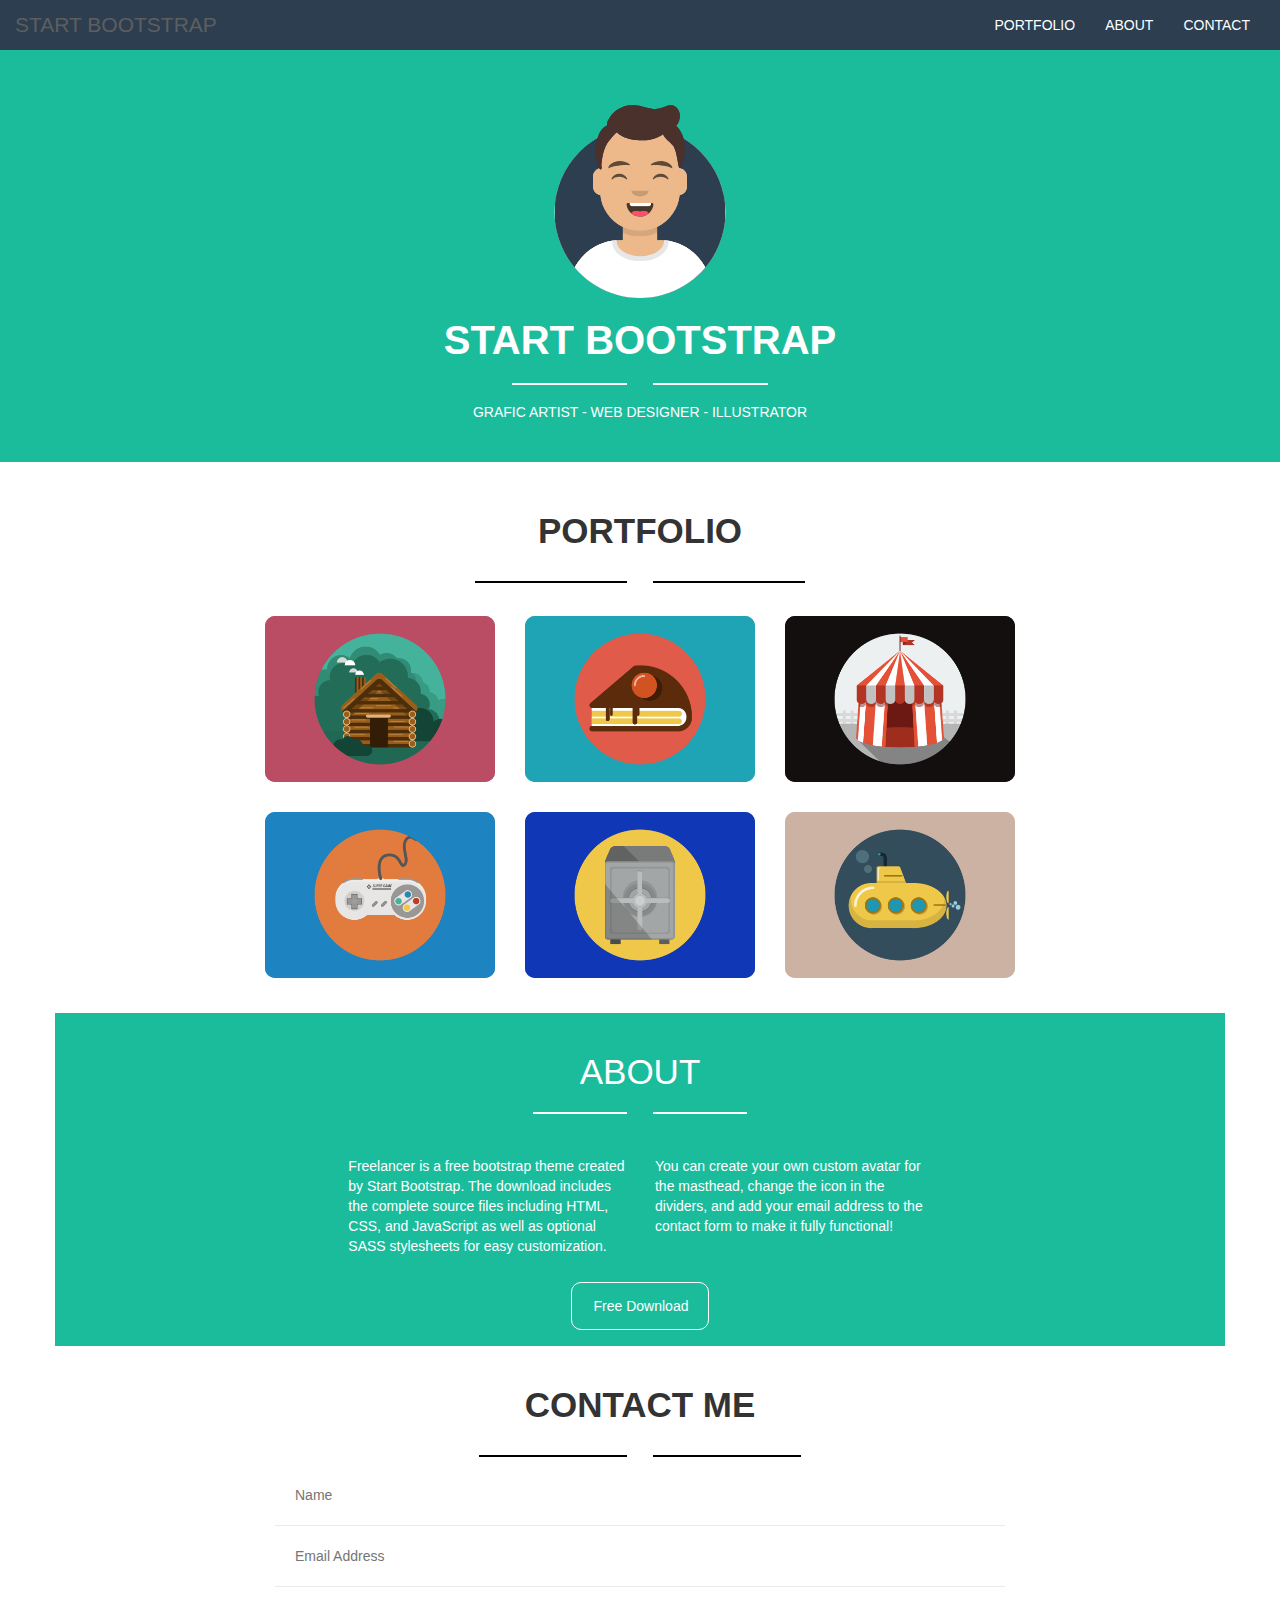
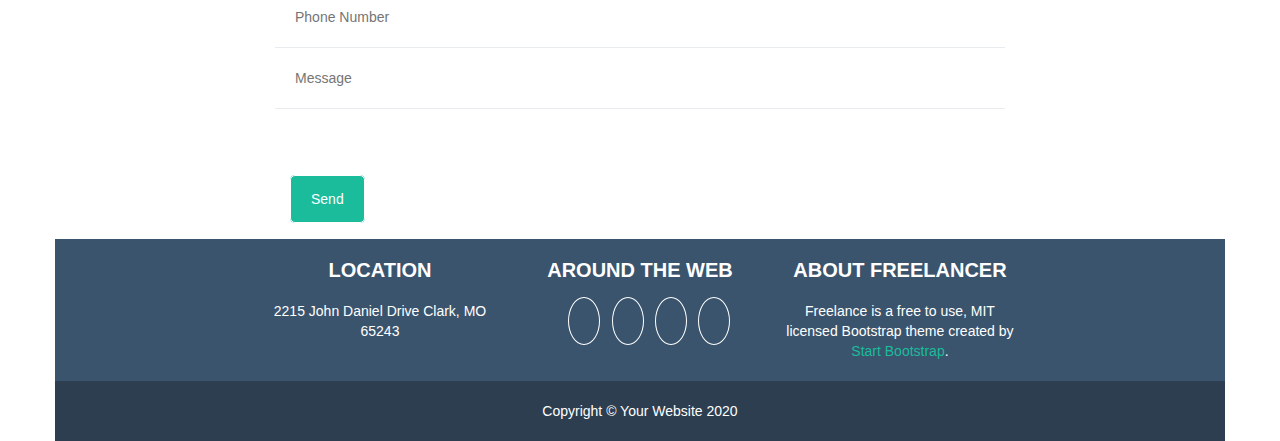
==== commit 315a3be0: "aggiustamento ma problema con icon nel footer" ====
--- a/index.html
+++ b/index.html
@@ -128,7 +128,7 @@
                         You can create your own custom avatar for the masthead, change the icon in the dividers, and add your email address to the contact form to make it fully functional!
                     </p>
                     <div class="button col-xs-12">
-                        <a href="#"><i class="fas fa-download"></i> Download</a>
+                        <a href="#"><i class="fas fa-download"></i> Free Download</a>
                     </div>
                 </div>
             </section>
@@ -173,22 +173,22 @@
                                     <div class="col-xs-8 col-xs-offset-2 col-sm-12 col-sm-offset-0">
                                         <h3>around the web</h3>
                                     </div>
-                                    <div class="circle col-xs-3">
+                                    <div class="circle_icon col-xs-2 col-xs-offset-2">
                                         <a href="">
                                             <i class="fab fa-facebook-f"></i>
                                         </a>
                                     </div>
-                                    <div class="circle col-xs-3">
+                                    <div class="circle_icon col-xs-2">
                                         <a href="">
                                             <i class="fab fa-google-plus-g"></i>
                                         </a>
                                     </div>
-                                    <div class="circle col-xs-3">
+                                    <div class="circle_icon col-xs-2">
                                         <a href="">
                                             <i class="fab fa-twitter"></i>
                                         </a>
                                     </div>
-                                    <div class="circle col-xs-3">
+                                    <div class="circle_icon col-xs-2">
                                         <a href="">
                                             <i class="fab fa-linkedin-in"></i>
                                         </a>
--- a/css/style.css
+++ b/css/style.css
@@ -19,6 +19,8 @@
     font-size: 20px;
     text-transform: uppercase;
     padding-bottom: 10px;
+    font-weight: 700;
+
 }
 .radius-10 {
     border-radius: 10px;
@@ -164,19 +166,26 @@
     padding-top: 20px;
 }
 #about> .row div:last-child {
-    margin-bottom: 20px;
+    margin-bottom: 30px;
     text-align: center;
 }
 #about .button a {
     color: white;
-    padding: 10px;
+    padding: 15px 20px;
     border: 1px solid white;
     border-radius: 10px; 
     text-decoration: none;
+    transition: background-color 0.5s, color 0.5s;
 }
 #about .button i {
     padding-right: 2px;
 }
+#about .button a:hover {
+    background-color: white;
+    color: black;
+    transition: background-color 0.5s, color 0.5s;
+}
+
 
 #contact .title{
     text-align: center;
@@ -190,18 +199,22 @@
 
 #button-1 a {
     color: white;
-    padding: 10px 15px;
+    padding: 15px 20px;
     border: 1px solid white;
     text-decoration: none;
     background-color: #1ABC9C;
     border-radius: 5px; 
+    transition: filter 0.5s;
 }
 #button-1 {
     display: inline-block;
     padding-top: 80px;
     margin-bottom: 20px;
 }
-
+#button-1 a:hover {
+    filter: brightness(85%);
+    transition: filter 0.5s;
+}
 
 /* css dedicato al footer  */
 footer {
@@ -212,18 +225,26 @@
 footer [class*="col-"] {
     position: relative;
 }
-.circle {
-    padding: 0;
-}
+
 .footer-icon i {
-    padding-top: 5px;
-    width: 15px;  
+    font-size: 20px;
+    line-height: 25px;
+    vertical-align: middle;
 }
 .footer-icon a {
-    color: white;
-    padding: 5px;
+    vertical-align: middle;
+    color: white;
+    width: 100px;
+    padding: 15px;
     border: 1px solid white;
     border-radius: 50%;
+    line-height: 40px;
+    text-align: center;
+}
+.footer-icon a:hover {
+    background-color: white;
+    color: black;
+    transition: background-color 0.5s, color 0.5s;
 }
 footer span {
     position: absolute; 
@@ -250,6 +271,7 @@
 
 css per xs
 @media all and (max-width: 767px) {
+
     
 }
 
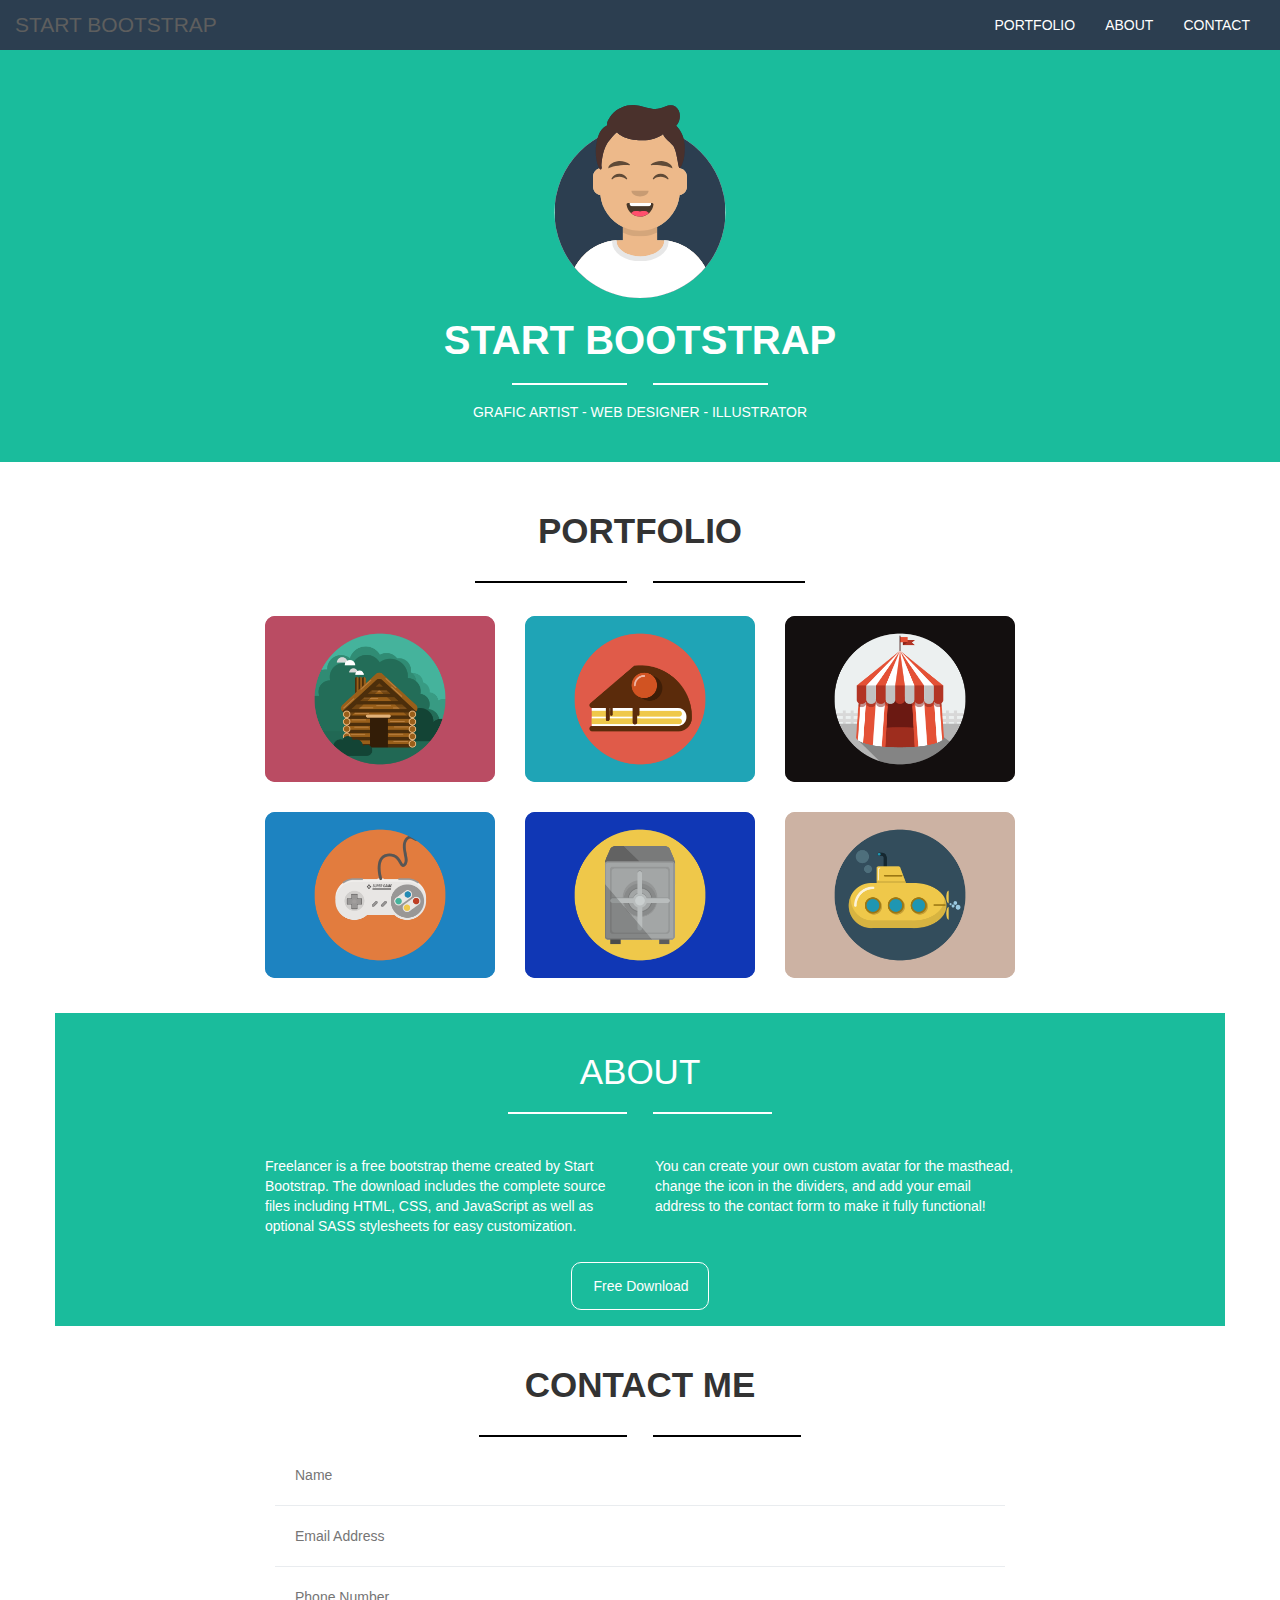
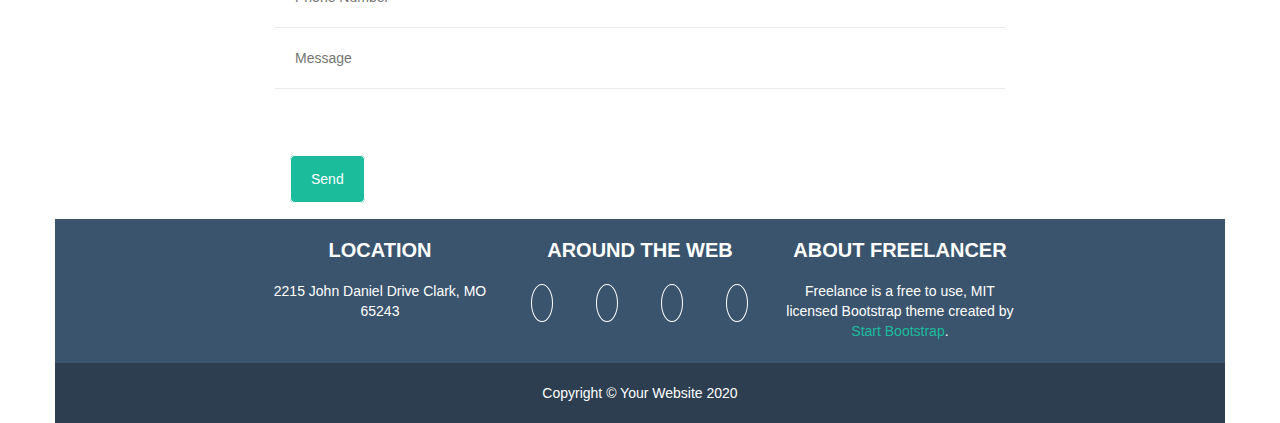
==== commit 653bb0a6: "aggiornamento" ====
--- a/index.html
+++ b/index.html
@@ -112,7 +112,7 @@
             </section>
 
             <section id="about" class="container">
-                <div class="row col-xs-10 col-xs-offset-1 col-sm-10 col-sm-offset-1">
+                <div class="row">
                     <div class="col-sx-12 title">
                         <h2>about</h2>
                         <div class="star-line">
@@ -121,10 +121,10 @@
                             <span><hr></span>
                         </div>
                     </div>
-                    <p class="col-sm-6 col-lg-4 col-lg-offset-2">
+                    <p class="col-xs-6 col-lg-4 col-lg-offset-2">
                         Freelancer is a free bootstrap theme created by Start Bootstrap. The download includes the complete source files including HTML, CSS, and JavaScript as well as optional SASS stylesheets for easy customization.
                     </p>
-                    <p class="col-sm-6 col-lg-4">
+                    <p class="col-xs-6 col-lg-4">
                         You can create your own custom avatar for the masthead, change the icon in the dividers, and add your email address to the contact form to make it fully functional!
                     </p>
                     <div class="button col-xs-12">
@@ -173,22 +173,22 @@
                                     <div class="col-xs-8 col-xs-offset-2 col-sm-12 col-sm-offset-0">
                                         <h3>around the web</h3>
                                     </div>
-                                    <div class="circle_icon col-xs-2 col-xs-offset-2">
+                                    <div class="col-xs-3">
                                         <a href="">
                                             <i class="fab fa-facebook-f"></i>
                                         </a>
                                     </div>
-                                    <div class="circle_icon col-xs-2">
+                                    <div class="col-xs-3">
                                         <a href="">
                                             <i class="fab fa-google-plus-g"></i>
                                         </a>
                                     </div>
-                                    <div class="circle_icon col-xs-2">
+                                    <div class="col-xs-3">
                                         <a href="">
                                             <i class="fab fa-twitter"></i>
                                         </a>
                                     </div>
-                                    <div class="circle_icon col-xs-2">
+                                    <div class="col-xs-3">
                                         <a href="">
                                             <i class="fab fa-linkedin-in"></i>
                                         </a>
--- a/css/style.css
+++ b/css/style.css
@@ -226,16 +226,17 @@
     position: relative;
 }
 
+.footer-icon {
+    line-height: 30px;
+    
+}
 .footer-icon i {
     font-size: 20px;
-    line-height: 25px;
-    vertical-align: middle;
 }
 .footer-icon a {
     vertical-align: middle;
     color: white;
-    width: 100px;
-    padding: 15px;
+    padding: 10px;
     border: 1px solid white;
     border-radius: 50%;
     line-height: 40px;
@@ -258,6 +259,7 @@
 }
 #footer-center {
     background-color: #3A546D;
+    text-align: center;
 }
 #footer-center div .row {
 margin-bottom: 20px;
@@ -269,13 +271,15 @@
     padding: 20px;
 }
 
-css per xs
+/* css per xs
 @media all and (max-width: 767px) {
-
+    .footer-icon {
+        min-width: 400px;
+    }
     
-}
-
-css per sm
+} */
+
+/* css per sm
 @media all and (min-width: 768px) and (max-width: 991px) {
     
 }
@@ -285,4 +289,4 @@
    
 } 
 
-@media screen and (min-width: 768px)
+@media screen and (min-width: 768px) */
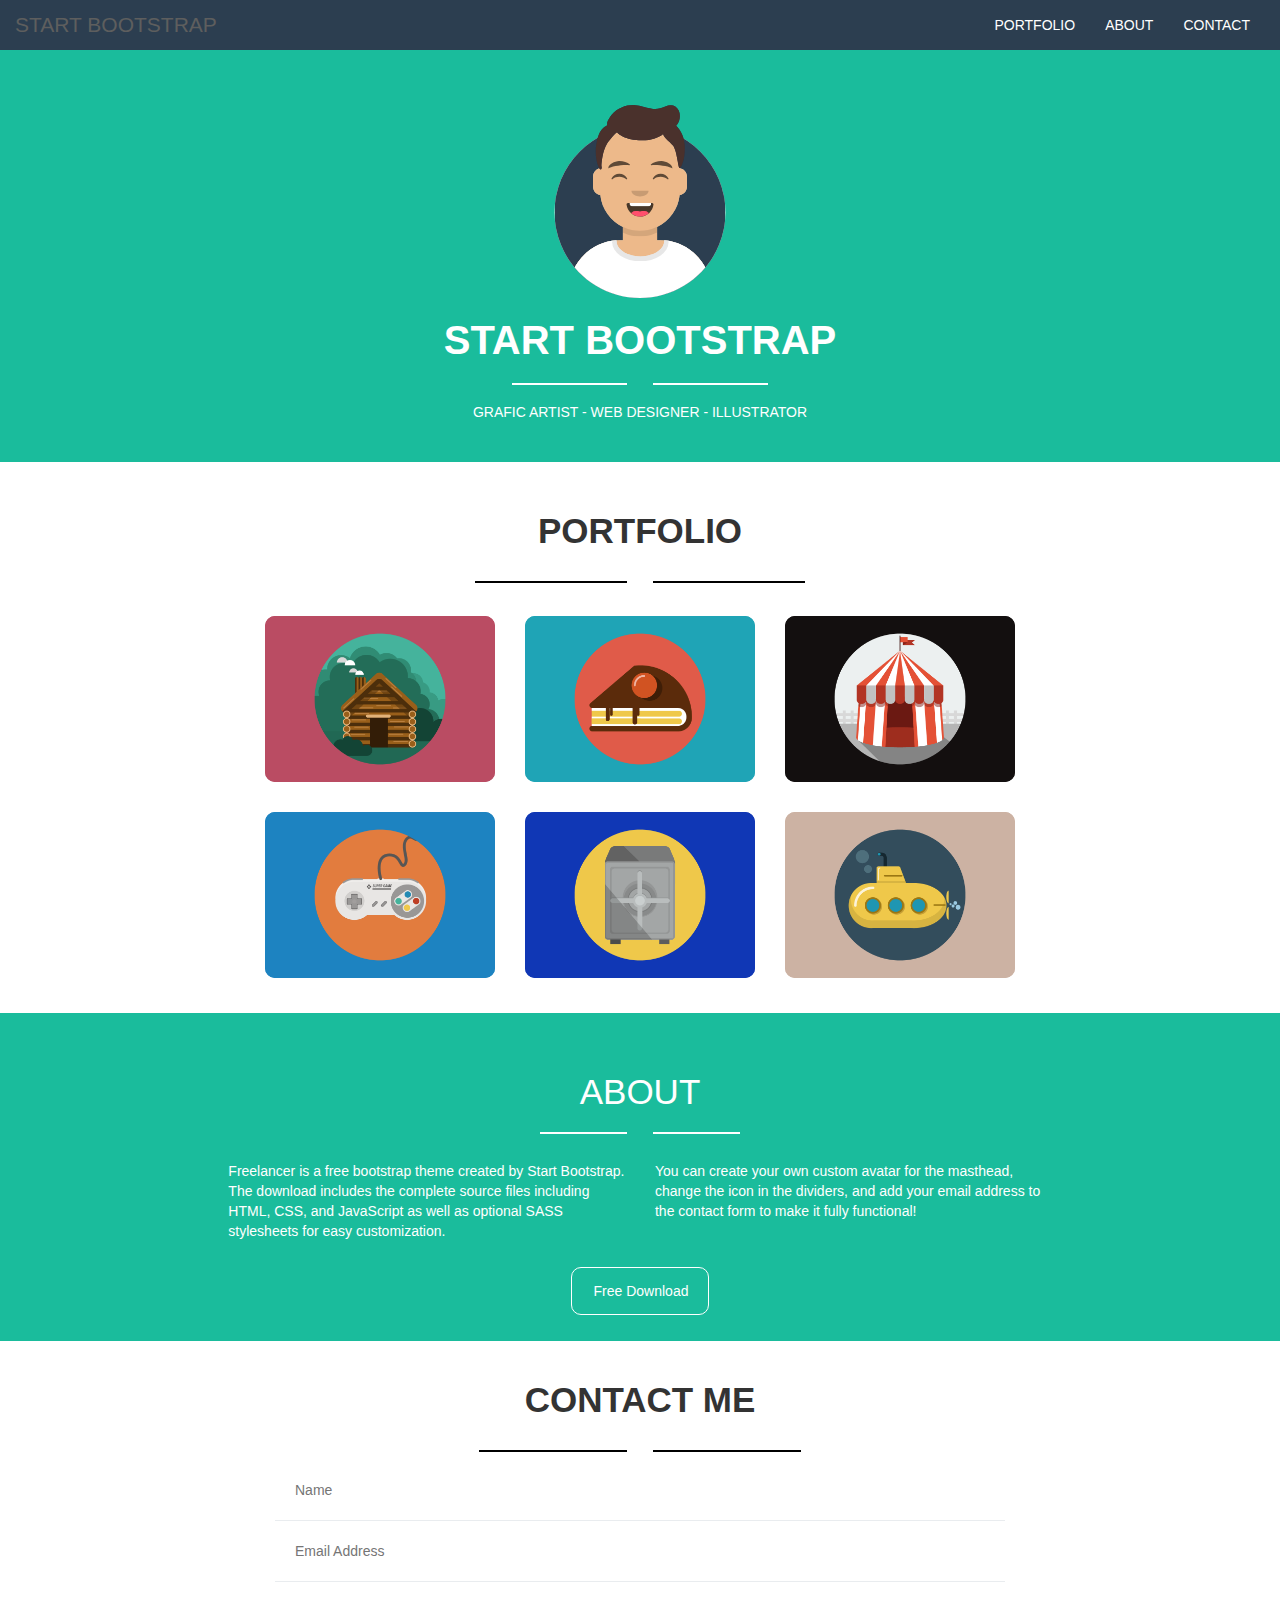
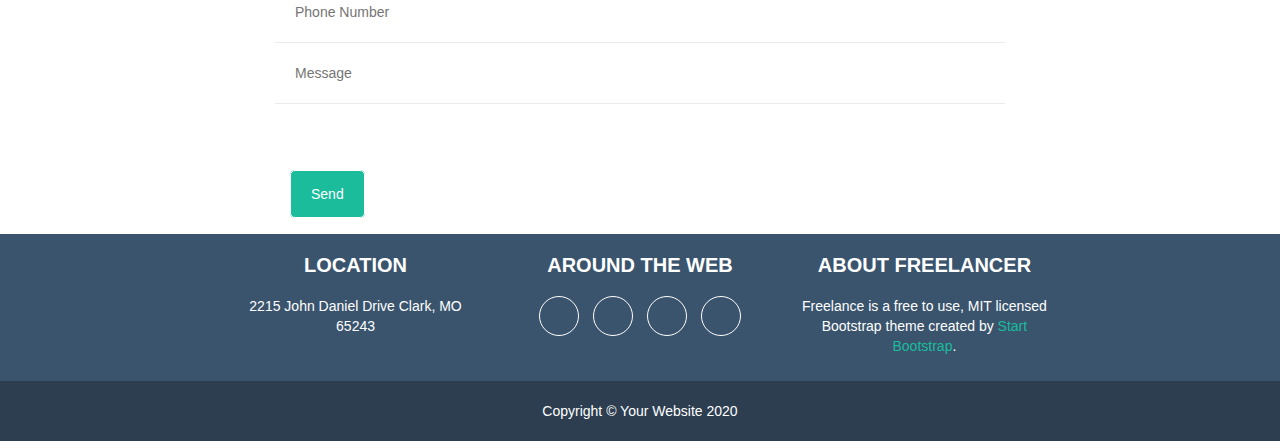
==== commit 3681d328: "da sistemare particolari e fare bonus" ====
--- a/index.html
+++ b/index.html
@@ -111,14 +111,16 @@
                 </div>
             </section>
 
-            <section id="about" class="container">
+            <section id="about" class="container-fluid">
                 <div class="row">
-                    <div class="col-sx-12 title">
-                        <h2>about</h2>
-                        <div class="star-line">
-                            <span><hr></span>
-                            <span class="star-star"><i class="fas fa-star"></i></span>
-                            <span><hr></span>
+                    <div class="col-xs-12 col-sm-8 col-sm-offset-2 title">
+                        <div class="row">
+                            <h2>about</h2>
+                            <div class="star-line">
+                                <span><hr></span>
+                                <span class="star-star"><i class="fas fa-star"></i></span>
+                                <span><hr></span>
+                            </div>
                         </div>
                     </div>
                     <p class="col-xs-6 col-lg-4 col-lg-offset-2">
@@ -143,15 +145,17 @@
                             <span><hr></span>
                         </div>
                     </div>
-                    <input class="col-xs-12" type="text" placeholder="Name" required>
-                    <input class="col-xs-12" type="email" placeholder="Email Address" required>
-                    <input class="col-xs-12" type="text" placeholder="Phone Number" required>
-                    <input class="text-area col-xs-12" type="text-area" placeholder="Message" rows="8" cols="80" required>
-                    <div class="col-xs-12">
-                        <div  id="button-1">
-                            <a href="#"> Send</a>
-                        </div>
-                    </div>
+                    <form action="">
+                        <input class="col-xs-12" type="text" placeholder="Name" name="name" required>
+                        <input class="col-xs-12" type="email" placeholder="Email Address" name="email" required>
+                        <input class="col-xs-12" type="text" placeholder="Phone Number" name="number" required>
+                        <input class="col-xs-12" type="text-area" placeholder="Message" rows="5" name="message" required>
+                        <div class="col-xs-12">
+                            <div  id="button-1">
+                                <a href="#"> Send</a>
+                            </div>
+                        </div>
+                    </form>
                 </div>
             </section>
         </main>
@@ -159,7 +163,7 @@
 
         <!-- sezione dedicata al footer  -->
         <footer>
-            <section class="container">
+            <section class="container-fluid">
                 <div id="footer-center" class="row">
                     <div class="col-sm-12 col-lg-8 col-lg-offset-2">
                         <div class="row">
@@ -173,26 +177,28 @@
                                     <div class="col-xs-8 col-xs-offset-2 col-sm-12 col-sm-offset-0">
                                         <h3>around the web</h3>
                                     </div>
-                                    <div class="col-xs-3">
-                                        <a href="">
-                                            <i class="fab fa-facebook-f"></i>
-                                        </a>
-                                    </div>
-                                    <div class="col-xs-3">
-                                        <a href="">
-                                            <i class="fab fa-google-plus-g"></i>
-                                        </a>
-                                    </div>
-                                    <div class="col-xs-3">
-                                        <a href="">
-                                            <i class="fab fa-twitter"></i>
-                                        </a>
-                                    </div>
-                                    <div class="col-xs-3">
-                                        <a href="">
-                                            <i class="fab fa-linkedin-in"></i>
-                                        </a>
-                                    </div>
+                                    <ul class="col-xs-12">
+                                        <li>
+                                            <a href="#">
+                                                <i class="fab fa-facebook-f"></i>
+                                            </a>
+                                        </li>
+                                        <li>
+                                            <a href="#">
+                                                <i class="fab fa-google-plus-g"></i>
+                                                </a>
+                                        </li>
+                                        <li>
+                                            <a href="#">
+                                                <i class="fab fa-twitter"></i>
+                                            </a>
+                                        </li>
+                                        <li>
+                                            <a href="#">
+                                                <i class="fab fa-linkedin-in"></i>
+                                            </a>
+                                        </li>
+                                    <ul>
                                 </div>
                             </div>
                             <div class="col-xs-12 col-sm-4">
--- a/css/style.css
+++ b/css/style.css
@@ -9,7 +9,7 @@
 }
 .row {
     margin-bottom: 0px;
-    min-height: 50px;
+    /* min-height: 50px; */
 }
 h2 {
     font-size: 35px;
@@ -116,6 +116,7 @@
 #contact .star-star {
     color: black;
 }
+
 #portfolio hr,
 #contact hr {
     width: 20%;
@@ -153,6 +154,9 @@
     margin-top: 20px;
     margin-bottom: 20px;
 }
+#about> .row {
+    margin-bottom: 35px;
+}
 #about .title {
     margin-top: 20px;
     margin-bottom: 5px;
@@ -166,7 +170,7 @@
     padding-top: 20px;
 }
 #about> .row div:last-child {
-    margin-bottom: 30px;
+    margin-bottom: 5px;
     text-align: center;
 }
 #about .button a {
@@ -226,21 +230,32 @@
     position: relative;
 }
 
-.footer-icon {
-    line-height: 30px;
-    
-}
-.footer-icon i {
+footer ul {
+    list-style: none;
+    min-width: 220px;
+    margin: 0;
+    padding: 0;
+}
+footer li {
+    position: relative;
+    display: inline-block;
+    width: 40px;
+    height: 40px;
+    margin: 0 2%;
     font-size: 20px;
-}
-.footer-icon a {
-    vertical-align: middle;
-    color: white;
-    padding: 10px;
     border: 1px solid white;
     border-radius: 50%;
-    line-height: 40px;
-    text-align: center;
+    overflow: hidden;
+}
+footer a i {
+    color: white;
+    position: absolute; 
+    top: 50%;
+    left: 50%; 
+    transform: translate(-50%, -50%);
+}
+.footer li a {
+    padding: 15px;
 }
 .footer-icon a:hover {
     background-color: white;
